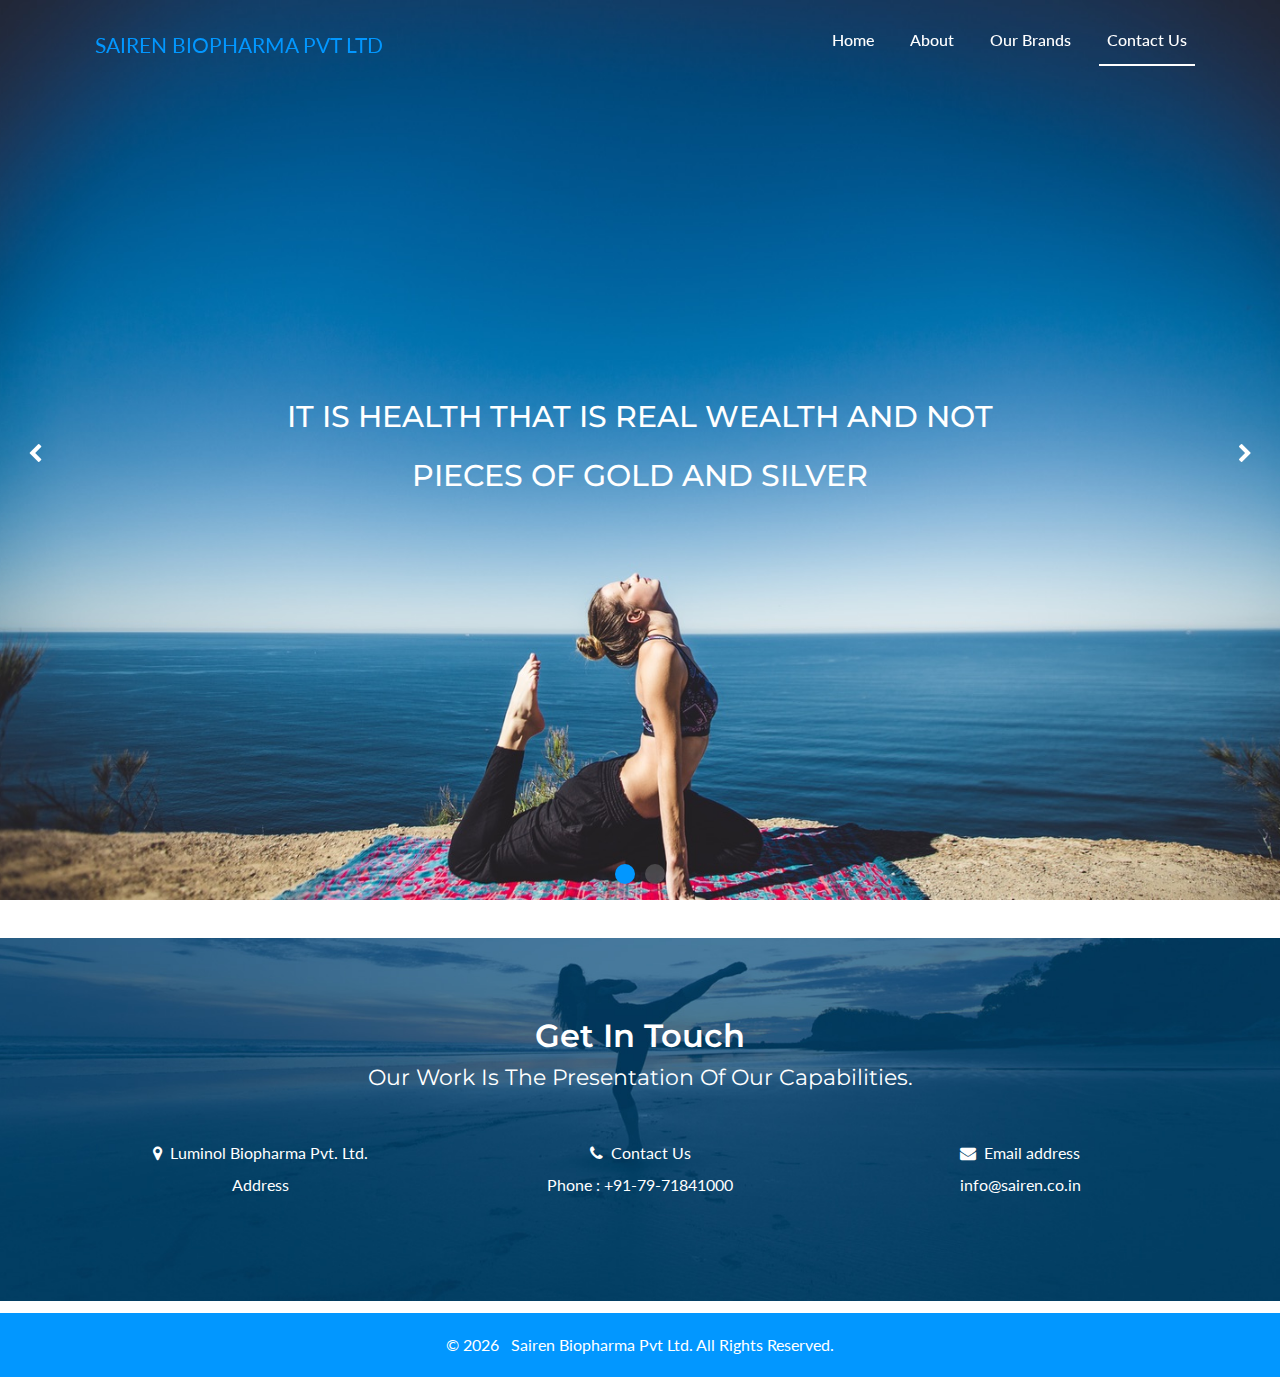
==== contactus.html @ 11c5c4e4 "First commit" ====
<!DOCTYPE html>
<html lang="en">

<head>
  <!-- <meta charset="utf-8">
  <meta http-equiv="X-UA-Compatible" content="IE=edge">
  <meta name="viewport" content="width=device-width, initial-scale=1, shrink-to-fit=no"> -->
  <!-- The above 3 meta tags *must* come first in the head; any other head content must come *after* these tags -->
  <!-- <meta name="description" content="">
  <meta name="author" content=""> -->
  <link rel="icon" href=" ">
  <title>Fitness - Free Bootstrap 4 Template</title>

  <!-- Bootstrap core CSS -->
  <link href="css/bootstrap.min.css" rel="stylesheet">
  <!-- Custom styles for this template -->
  <link href="css/custom.css" rel="stylesheet">

  <!-- Helper Styles -->
  <link href="css/loaders.css" rel="stylesheet">
  <link href="css/swiper.min.css" rel="stylesheet">
  <link rel="stylesheet" href="css/animate.min.css">
  <link rel="stylesheet" href="css/nivo-lightbox.css">
  <link rel="stylesheet" href="css/nivo_themes/default/default.css">
  <!-- Font Awesome Style -->
  <link href="https://maxcdn.bootstrapcdn.com/font-awesome/4.7.0/css/font-awesome.min.css" rel="stylesheet" integrity="sha384-wvfXpqpZZVQGK6TAh5PVlGOfQNHSoD2xbE+QkPxCAFlNEevoEH3Sl0sibVcOQVnN"
    crossorigin="anonymous">
</head>

<body>
  <div class="loader loader-bg">
    <div class="loader-inner ball-clip-rotate-pulse">
      <div></div>
      <div></div>
    </div>
  </div>

  <!-- Top Navigation -->
  <nav class="navbar navbar-toggleable-md mb-4 top-bar navbar-static-top sps sps--abv">
    <div class="container">
      <button class="navbar-toggler navbar-toggler-right" type="button" data-toggle="collapse" data-target="#navbarCollapse1"
        aria-controls="navbarCollapse" aria-expanded="false" aria-label="Toggle navigation">
        <span class="navbar-toggler-icon"></span>
      </button>
      <a class="navbar-brand" href="#"><span><small> Sairen Biopharma Pvt Ltd </small></span>
        <!-- <span>ren</span> -->
      </a>
      <div class="collapse navbar-collapse" id="navbarCollapse1">
        <ul class="navbar-nav ml-auto">
          <li class="nav-item "> <a class="nav-link" href="index.html">Home <span class="sr-only">(current)</span></a>
          </li>
          <li class="nav-item"> <a class="nav-link" href="about.html">About</a> </li>
          <li class="nav-item"> <a class="nav-link" href="ourbrands.html">Our Brands</a> </li>
          <li class="nav-item active"> <a class="nav-link" href="#contact">Contact Us</a> </li>
          <!-- <li class="nav-item"> <a class="nav-link" href="#gallery">Image Gallery</a> </li> -->
          <!-- <li class="nav-item"> <a class="nav-link" href="original.html">Original</a> </li> -->
        </ul>
      </div>
    </div>
  </nav>


  <!-- Swiper Silder
    ================================================== -->
  <!-- Slider main container -->
  <div class="swiper-container main-slider" id="contact">
    <div class="swiper-wrapper">
      <div class="swiper-slide slider-bg-position" style="background:url('img/1.jpg')" data-hash="slide1">
        <h2>It is health that is real wealth and not pieces of gold and silver</h2>
      </div>
      <div class="swiper-slide slider-bg-position" style="background:url('img/3.jpg')" data-hash="slide2">
        <h2>Happiness is nothing more than good health and a bad memory</h2>
      </div>
    </div>
    <!-- Add Pagination -->
    <div class="swiper-pagination"></div>
    <!-- Add Navigation -->
    <div class="swiper-button-prev"><i class="fa fa-chevron-left"></i></div>
    <div class="swiper-button-next"><i class="fa fa-chevron-right"></i></div>
  </div>


  <section class="contact-sec" id="contact" style="margin: 3% 0% 0% 0%">
    <div class="container">
      <h2>Get in Touch 
        <small style="font-size: 70%;">Our work is the presentation of our capabilities.</small> 
      </h2>
      <div class="row text-md-center text-xs-center">
        <div class="col-md-4">
          <div class="form-group">
            <i class="fa fa-map-marker" style="color:white"></i>&nbsp;
            <label for="exampleName">Luminol Biopharma Pvt. Ltd.</label>
            <br/>
            <!-- <input type="text" class="form-control" id="exampleName" aria-describedby="emailHelp"> -->
            <label for="exampleName">Address</label>
          </div>
        </div>
        <div class="col-md-4">
          <div class="form-group">
            <i class="fa fa-phone" style="color:white"></i>&nbsp;
            <label for="examplePhone">Contact Us</label>
            <br/>
            <label for="exampleName">Phone : +91-79-71841000</label>
            <!-- <input type="text" class="form-control" id="examplePhone" aria-describedby="emailHelp"> -->
          </div>
        </div>
        <div class="col-md-4">
          <div class="form-group">
            <i class="fa fa-envelope" style="color:white"></i>&nbsp;
            <label for="exampleInputEmail1">Email address</label>
            <br/>
            <!-- <label for="exampleName">Address</label> -->
            <!-- <input type="email" class="form-control" id="exampleInputEmail1" aria-describedby="emailHelp">
            <small id="emailHelp" class="form-text text-muted">We'll never share your email with anyone else.</small> -->
        
            <label for="exampleName">info@sairen.co.in</label>
          </div>
        </div>
        <!-- <div class="col-md-12">
          <label for="exampleTextarea">Enter your Message</label>
          <textarea class="form-control" id="exampleTextarea" rows="3"></textarea>
        </div> -->
        <!-- <div class="col-md-12 text-xs-center action-block"> <a href="#" class="btn btn-capsul btn-aqua">Submit</a>
        </div> -->
      </div>
    </div>
  </section>


  <footer style="margin: 1% 0% 0% 0%">
    <div class="container">
      <div class="row">

        <div class="col-md-12">
          <div class="text-md-center text-xs-center">
            &copy;
            <script type="text/javascript">document.write(new Date().getFullYear());</script> <a target="_blank" rel="nofollow"
              href="#"></a> &nbsp;&nbsp;Sairen Biopharma Pvt Ltd. All Rights Reserved.
            <!-- <div class="col-sm-6 col-md-3 pull-right text-xs-right">Created with <i class="fa fa-heart"></i></div> -->
          </div>
        </div>
      </div>
    </div>
  </footer>

  <!-- Bootstrap core JavaScript
    ================================================== -->
  <!-- Placed at the end of the document so the pages load faster -->
  <script src="js/jquery.min.js"></script>
  <script src="js/bootstrap.min.js"></script>
  <script src="js/scrollPosStyler.js"></script>
  <script src="js/swiper.min.js"></script>
  <script src="js/isotope.min.js"></script>
  <script src="js/nivo-lightbox.min.js"></script>
  <script src="js/wow.min.js"></script>
  <script src="js/core.js"></script>

  <!-- IE10 viewport hack for Surface/desktop Windows 8 bug -->
  <script src="../../assets/js/ie10-viewport-bug-workaround.js"></script>
</body>

</html>
---- css/custom.css ----
@import url('https://fonts.googleapis.com/css?family=Montserrat:400,700');
@import url('https://fonts.googleapis.com/css?family=Lato:300,400,700');
/* GLOBAL STYLES
-------------------------------------------------- */
/* Padding below the footer and lighter body text */

body {
	color: #5a5a5a;
	font-family: 'Lato', sans-serif;
}
h1, h2, h3, h4, h5 {
	font-family: 'Montserrat', sans-serif;
}
.parallax-section {
	background-attachment: fixed!important;
}
.btn-capsul {
	border-radius: 30px;
}
.btn-aqua {
	background: #0297FF;
	color: #fff;
}
.btn-aqua:hover {
	background: #10629b;
	color: #fff;
}
.btn-dark-blue {
	background: #0C242E;
	color: #fff;
}
.btn-dark-blue:hover {
	background: #063d28;
	color: #fff;
}
.btn-transparent-white {
	border: 2px solid #fff;
	color: #fff;
}
.btn-transparent-white:hover, .btn-transparent-white:focus {
	background: #fff;
	color: #0297FF
}
.relative-box {
	position: relative
}
section {
	float: left;
	width: 100%;
	padding: 80px 0;
}
/* Loader
-------------------------------------------------- */

.loaders {
	width: 100%;
	box-sizing: border-box;
	display: flex;
	flex: 0 1 auto;
	flex-direction: row;
	flex-wrap: wrap;
}
.loaders .loader {
	box-sizing: border-box;
	display: flex;
	flex: 0 1 auto;
	flex-direction: column;
	flex-grow: 1;
	flex-shrink: 0;
	flex-basis: 25%;
	max-width: 25%;
	height: 200px;
	align-items: center;
	justify-content: center;
}
.loader {
	display: table;
	height: 100%;
	position: fixed;
	width: 100%;
	z-index: 1200;
}
.loader-bg {
	background: #0297FF;
}
.loader-inner {
	display: table-cell;
	text-align: center;
	vertical-align: middle;
}

.loader .ball-clip-rotate-pulse {
    left: 50%;
    position: absolute;
    top: 50%;
}
/* TOP HEADER
-------------------------------------------------- */


.navbar.top-bar {
	border-radius: 0;
	padding: 16px 0;
	z-index: 16;
}
.navbar-toggler {
	border: 1px solid #fff;
	color: #fff;
	position: absolute;
	right: 21px;
}
.sps {
	padding: 1em .5em;
	position: fixed;
	top: 0;
	left: 0;
	transition: all 0.25s ease;
	width: 100%;
}
.sps--abv {
	background-color: transparent;
	color: #000;
}
.sps--blw {
	background-color: #fff;
	color: #fff;
}
.top-bar a.navbar-brand {
	color: #fff;
	font-size: 26px;
	font-weight: 800;
	padding: 5px 0 0 10px;
	text-transform: uppercase;
}
.sps--blw.top-bar a.navbar-brand {
	/* color: #000; */
	color:  rgb(12,36,46);
}
.top-bar a.navbar-brand span {
	color: #0297ff;
}
.top-bar .nav-link {
	color: #fff;
	font-size: 16px;
	font-weight: 500;
	padding: 12px 18px;
    margin-left: 20px;
}
.sps--blw.top-bar .nav-link {
	color: #000
}
.top-bar .navbar-nav .nav-item {
	margin: 0
}

.top-bar .navbar-collapse.show .navbar-nav .nav-item {
	background: rgb(12,36,46);
}
.top-bar .nav-link:hover, .top-bar .nav-item.active a {
	color: #fff;
	border-bottom: 2px solid #fff;
	border-radius: 0;
}
.sps--blw.top-bar .nav-link:hover, .sps--blw.top-bar .nav-item.active a {
	color: #0297ff;
	border-bottom: none;
	border-radius: 0;
}
/* CUSTOMIZE THE CAROUSEL
-------------------------------------------------- */

/*Swiper*/
.swiper-container {
	width: 100%;
	height: 100vh;
}
.swiper-slide {
	text-align: center;
	font-size: 18px;
	background: #fff;
	/* Center slide text vertically */
	display: -webkit-box;
	display: -ms-flexbox;
	display: -webkit-flex;
	display: flex;
	-webkit-box-pack: center;
	-ms-flex-pack: center;
	-webkit-justify-content: center;
	justify-content: center;
	-webkit-box-align: center;
	-ms-flex-align: center;
	-webkit-align-items: center;
	align-items: center;
}
.main-slider .slider-bg-position {
	background-size: cover!important;
	background-position: center center!important;
}
.main-slider .swiper-button-prev, .main-slider .swiper-button-next {
	background-image: none!important;
	color: #fff;
	width: 50px;
	height: 50px;
	/* border: 1px solid #fff; */
	text-align: center;
	line-height: 50px;
	font-size: 20px;
}
.main-slider h2 {
	color: #fff;
	font-size: 30px;
	line-height: 59px;
	padding: 0 19%;
	text-transform: uppercase;
}
.main-slider .swiper-pagination-bullet {
	width: 20px;
	height: 20px;
	background: rgba(255,255,255,0.9)
}
.main-slider .swiper-pagination-bullet-active {
	background: #0297ff
}
/* SERVICE SECTION
-------------------------------------------------- */

.service-sec .heading {
	float: left;
	width: 100%;
	margin-bottom: 70px;
}
.service-sec h2 {
	display: block;
	text-transform: capitalize;
	/* font-weight: 600; */
	color: #0297FF;
	font-size: 32px;
}
.service-sec h2 small {
	color: #222;
	display: block;
	font-size: 22px;
	margin-bottom: 18px;
}
.service-sec i {
	border: 1px solid #0297FF;
	border-radius: 2px;
	font-size: 25px;
	padding: 12px 0;
	width: 52px;
	color: #0297FF;
	margin-bottom: 20px
}
.service-sec h3 {
	font-size: 23px;
	font-weight: 600;
}
.service-sec p {
	line-height: 22px;
	margin-top: 13px;
	padding: 0 21px;
}
.service-sec .service-block {
	margin-top: 30px;
    text-align: center;
}
/* ABOUT SECTION
-------------------------------------------------- */
.about-sec {
	background: url('../img/para-01.jpg') no-repeat center center;
	background-size: cover;
	color: #fff;
	position: relative;
}
.about-sec:before {
	content: ' ';
	position: absolute;
	width: 100%;
	height: 100%;
	background: rgba(22,122,192,0.8);
	top: 0;
	left: 0
}
.about-sec h2 {
	font-size: 55px;
	font-weight: 800;
	margin-top: 25%;
}
.about-sec h2 small {
	display: block;
	font-size: 24px;
	margin-bottom: 15px;
	padding-left: 10px;
}
.about-sec p {
	font-size: 16px;
}
/* BLOG SECTION
-------------------------------------------------- */
.blog-sec .blog-box {
	text-align: center;
}
.blog-sec .heading {
	float: left;
	width: 100%;
	margin-bottom: 70px;
}
.blog-sec h2 {
	display: block;
	text-transform: capitalize;
	font-weight: 600;
	color: #0297FF;
	font-size: 32px;
}
.blog-sec h2 small {
	color: #222;
	display: block;
	font-size: 22px;
	margin-bottom: 18px;
}
.blog-sec h3 small {
	display: block;
	color: #0297FF;
	margin-bottom: 15px;
}
.blog-sec h3 a {
	color: #333;
	font-size: 22px;
}
.blog-sec h3 a:hover {
	color: #0297FF;
	text-decoration: none;
}
.blog-sec .blog-image-block {
	margin-bottom: 40px;
}
.blog-sec .blog-image-block img {
	border-radius: 5px;
}
/*-------------- Video section  --------------*/
.video-sec {
	background: url('../img/video-bg.jpg') 50% 0 repeat-y fixed;
	-webkit-background-size: cover;
	background-size: cover;
	background-position: center center;
	text-align: center;
	position: relative;
	color: #fff;
}
.video-sec .overlay {
	background: rgba(03,03,03,0.6);
	width: 100%;
	height: 100%;
	position: absolute;
	top: 0;
}
.video-sec h2 {
	color: #ffffff;
	padding-top: 20px;
	padding-bottom: 16px;
}
.video-sec small {
	color: #fff;
	display: block;
	margin-top: 10px;
	font-family: 'Lato', sans-serif;
	font-size: 18px;
}
.video-sec .fa {
	position: relative;
	border: 2px solid #ffffff;
	border-radius: 100px;
	color: #ffffff;
	font-size: 28px;
	width: 80px;
	height: 80px;
	line-height: 80px;
	text-align: center;
	vertical-align: middle;
	margin-top: 22px;
}
/*-------------- Gallery section  --------------*/

.gallery-sec .heading {
	float: left;
	width: 100%;
	margin-bottom: 40px;
}
.gallery-sec h2 {
	display: block;
	text-transform: capitalize;
	font-weight: 600;
	color: #0297FF;
	font-size: 32px;
}
.gallery-sec h2 small {
	color: #222;
	display: block;<p>
            <a href="#" class="btn btn-transparent-white btn-capsul fa fa-facebook">
            </a>
            <a href="#" class="btn btn-transparent-white btn-capsul fa fa-whatsapp">
            </a>
            <a href="#" class="btn btn-transparent-white btn-capsul fa fa-twitter">
            </a>
            <a href="#" class="btn btn-transparent-white btn-capsul fa fa-google-plus">
            </a>
            <a href="#" class="btn btn-transparent-white btn-capsul fa fa-instagram">
            </a>
          </p>
	font-size: 22px<p>
            <a href="#" class="btn btn-transparent-white btn-capsul fa fa-facebook">
            </a>
            <a href="#" class="btn btn-transparent-white btn-capsul fa fa-whatsapp">
            </a>
            <a href="#" class="btn btn-transparent-white btn-capsul fa fa-twitter">
            </a>
            <a href="#" class="btn btn-transparent-white btn-capsul fa fa-google-plus">
            </a>
            <a href="#" class="btn btn-transparent-white btn-capsul fa fa-instagram">
            </a>
          </p>
	margin-bottom: <p>
            <a href="#" class="btn btn-transparent-white btn-capsul fa fa-facebook">
            </a>
            <a href="#" class="btn btn-transparent-white btn-capsul fa fa-whatsapp">
            </a>
            <a href="#" class="btn btn-transparent-white btn-capsul fa fa-twitter">
            </a>
            <a href="#" class="btn btn-transparent-white btn-capsul fa fa-google-plus">
            </a>
            <a href="#" class="btn btn-transparent-white btn-capsul fa fa-instagram">
            </a>
          </p>
}
.gallery-sec .galle<p>
            <a href="#" class="btn btn-transparent-white btn-capsul fa fa-facebook">
            </a>
            <a href="#" class="btn btn-transparent-white btn-capsul fa fa-whatsapp">
            </a>
            <a href="#" class="btn btn-transparent-white btn-capsul fa fa-twitter">
            </a>
            <a href="#" class="btn btn-transparent-white btn-capsul fa fa-google-plus">
            </a>
            <a href="#" class="btn btn-transparent-white btn-capsul fa fa-instagram">
            </a>
          </p>
	position: relat<p>
            <a href="#" class="btn btn-transparent-white btn-capsul fa fa-facebook">
            </a>
            <a href="#" class="btn btn-transparent-white btn-capsul fa fa-whatsapp">
            </a>
            <a href="#" class="btn btn-transparent-white btn-capsul fa fa-twitter">
            </a>
            <a href="#" class="btn btn-transparent-white btn-capsul fa fa-google-plus">
            </a>
            <a href="#" class="btn btn-transparent-white btn-capsul fa fa-instagram">
            </a>
          </p>
	overflow: hidde<p>
            <a href="#" class="btn btn-transparent-white btn-capsul fa fa-facebook">
            </a>
            <a href="#" class="btn btn-transparent-white btn-capsul fa fa-whatsapp">
            </a>
            <a href="#" class="btn btn-transparent-white btn-capsul fa fa-twitter">
            </a>
            <a href="#" class="btn btn-transparent-white btn-capsul fa fa-google-plus">
            </a>
            <a href="#" class="btn btn-transparent-white btn-capsul fa fa-instagram">
            </a>
          </p>
	margin: 0;
}
.gallery-sec .galle<p>
            <a href="#" class="btn btn-transparent-white btn-capsul fa fa-facebook">
            </a>
            <a href="#" class="btn btn-transparent-white btn-capsul fa fa-whatsapp">
            </a>
            <a href="#" class="btn btn-transparent-white btn-capsul fa fa-twitter">
            </a>
            <a href="#" class="btn btn-transparent-white btn-capsul fa fa-google-plus">
            </a>
            <a href="#" class="btn btn-transparent-white btn-capsul fa fa-instagram">
            </a>
          </p>
	background: #02<p>
            <a href="#" class="btn btn-transparent-white btn-capsul fa fa-facebook">
            </a>
            <a href="#" class="btn btn-transparent-white btn-capsul fa fa-whatsapp">
            </a>
            <a href="#" class="btn btn-transparent-white btn-capsul fa fa-twitter">
            </a>
            <a href="#" class="btn btn-transparent-white btn-capsul fa fa-google-plus">
            </a>
            <a href="#" class="btn btn-transparent-white btn-capsul fa fa-instagram">
            </a>
          </p>
	position: absol<p>
            <a href="#" class="btn btn-transparent-white btn-capsul fa fa-facebook">
            </a>
            <a href="#" class="btn btn-transparent-white btn-capsul fa fa-whatsapp">
            </a>
            <a href="#" class="btn btn-transparent-white btn-capsul fa fa-twitter">
            </a>
            <a href="#" class="btn btn-transparent-white btn-capsul fa fa-google-plus">
            </a>
            <a href="#" class="btn btn-transparent-white btn-capsul fa fa-instagram">
            </a>
          </p>
	top: 0;
	right: 0;
	bottom: 0;
	left: 0;
	width: 100%;
	height: 100%;
	opacity: 0;
	-webkit-transit<p>
            <a href="#" class="btn btn-transparent-white btn-capsul fa fa-facebook">
            </a>
            <a href="#" class="btn btn-transparent-white btn-capsul fa fa-whatsapp">
            </a>
            <a href="#" class="btn btn-transparent-white btn-capsul fa fa-twitter">
            </a>
            <a href="#" class="btn btn-transparent-white btn-capsul fa fa-google-plus">
            </a>
            <a href="#" class="btn btn-transparent-white btn-capsul fa fa-instagram">
            </a>
          </p>
	transition: all 0.4s ease-in-out;
}
.gallery-sec .gallery-thumb:hover .gallery-overlay {
	opacity: 0.9;
}
.gallery-sec .gallery-thumb .gallery-overlay .gallery-item {
	text-align: center;
	position: absolute;
	top: 50%;
	left: 50%;
	-webkit-transform: translate(-50%, -50%);
	-ms-transform: translate(-50%, -50%);
	transform: translate(-50%, -50%);
}
.gallery-sec .gallery-thumb .fa {
	background: #ffffff;
	border-radius: 100%;
	font-size: 24px;
	color: #222;
	width: 60px;
	height: 60px;
	line-height: 60px;
	text-align: center;
	vertical-align: middle;
}
/*--------------filter css--------------*/
.filter-wrapper {
	width: 100%;
	margin-bottom: 42px;
	overflow: hidden;
}
.filter-wrapper li {
	display: inline-block;
	margin: 4px;
}
.filter-wrapper li a {
	color: #222;
	font-size: 18px;
	font-weight: 600;
	padding: 8px 17px;
	margin-right: 2px;
	margin-left: 2px;
	display: block;
	text-decoration: none;
	-webkit-transition: all 0.5s ease-in-out;
	transition: all 0.5s ease-in-out;
	border-bottom: 2px solid #fff;
}
.filter-wrapper li a:hover, .filter-wrapper li a:focus {
	color: #0297FF;
	border-bottom: 2px solid #0297FF;
}
/*--------------isotope box css--------------*/
.iso-box-section {
	width: 100%;
}
.iso-box-wrapper {
	width: 100%;
	padding: 0;
	clear: both;
	position: relative;
}
.iso-box {
	position: relative;
	min-height: 50px;
	float: left;
	overflow: hidden;
	margin-bottom: 30px;
}
.iso-box > a {
	display: block;
	width: 100%;
	height: 100%;
	overflow: hidden;
}
.fluid-img {
	width: 100%;
	display: block;
}
/* CALL TO ACTION
-------------------------------------------------- */
.cta-block {
	background: url("../img/cta-bg.jpg") repeat;
	padding: 30px 0;
	color: #fff;
	text-transform: capitalize
}
.cta-block h4 {
	margin-bottom: 10px;
	font-weight: 700;
	font-size: 28px;
}
.cta-block p {
	margin-bottom: 0;
	font-size: 18px;
}
/* ABOUT SECTION
-------------------------------------------------- */

.about-home-block h2 {
	color: #4c4c4c;
	font-size: 38px;
	margin: 35px 0 10px;
	text-transform: capitalize;
}
.about-home-block h2 small {
	color: #01BF86;
	display: block;
	text-transform: uppercase;
	font-size: 28px;
}
.about-home-block .lead {
	font-size: 18px;
	line-height: 28px;
}
/* PRICE SECTION
-------------------------------------------------- */

.price-sec h2 {
	color: #4c4c4c;
	font-weight: 600;
	text-transform: capitalize;
	text-align: center;
}
.price-sec h2 small {
	color: #01BF86;
	display: block;
	line-height: 27px;
	margin-top: 10px;
}
.price-sec .plan-block {
	border: 2px solid #01BF86;
	color: #01BF86;
	float: left;
	padding: 60px 0;
	text-align: center;
	width: 100%;
	margin-top: 90px;
	border-radius: 10px;
}
.price-sec .plan-block.middle {
	margin-top: 70px;
	padding: 80px 0
}
.price-sec .plan-block .heading, .price-sec .plan-block .heading > span, .price-sec .plan-block .detail-sec {
	float: left;
	width: 100%;
}
.price-sec .plan-block .detail-sec ul {
	padding: 0;
	list-style: none;
}
.price-sec .heading .price {
	font-size: 36px;
	font-weight: 700;
	background: #01bf86 none repeat scroll 0 0;
	color: #fff;
}
.price-sec .heading .price b {
	font-weight: 400;
}
.price-sec .heading .plan-type {
	font-size: 24px;
	font-weight: 600;
	text-transform: uppercase;
}
.price-sec .heading .duration {
	margin: 5px 0 20px;
}
.price-sec .plan-block .detail-sec ul {
	list-style: outside none none;
	margin: 0 auto 50px;
	padding: 0;
	text-align: left;
	width: 50%;
}
.price-sec .plan-block .detail-sec li {
	font-size: 18px;
	margin: 20px 0;
	text-align: center
}
.price-sec .plan-block .detail-sec i {
	margin-right: 10px;
	margin-top: 3px;
}
.price-sec .btn {
	padding-left: 50px;
	padding-right: 50px;
}
/* QA SECTION
-------------------------------------------------- */
.qa-section {
	background: url(../img/section-bg-white.jpg) no-repeat 0 bottom #f5f5f5;
	background-size: cover;
}
.qa-section h2 {
	color: #4c4c4c;
	font-weight: 600;
	text-transform: capitalize;
	text-align: center;
	margin-bottom: 50px;
}
.qa-section h2 small {
	color: #01BF86;
	display: block;
	line-height: 27px;
	margin-top: 10px;
}
.qa-section .card-header h5 a.collapsed {
	color: #01BF86;
}
.qa-section .card-header h5 a {
	color: #01BF86;
	;
	font-weight: 500;
	font-size: 25px;
}
.qa-section .card-header h5 a:hover, .qa-section .card-header h5 a:focus {
	text-decoration: none;
}
.qa-section .card-header {
	background: #0C242E
}
/* TESTIMONIAL SECTION
-------------------------------------------------- */

.testimonial-sec {
	background: #01BF86;
}
.testimonial-sec h2 {
	display: block;
	text-transform: capitalize;
	font-weight: 600;
	color: #fff;
	margin-bottom: 50px;
}
.testimonial-sec h2 small {
	display: block;
	font-size: 24px;
	margin-top: 10px;
}
.testimonial-sec .card {
	background: #fff;
	border: none;
	padding-top: 30px;
	border-radius: 16px;
	box-shadow: 4px 4px 0 rgba(0, 0, 0, 0.2);
}
.testimonial-sec .card img {
	border-radius: 50%;
	width: 150px;
	border: 7px solid #01BF86
}
.testimonial-sec .card h3 {
	color: #01BF86
}
.testimonial-sec .card h3 small {
	display: block;
	font-family: 'Source Sans Pro', sans-serif;
	text-transform: uppercase;
	color: #4c4c4c;
	font-size: 17px;
	margin-top: 5px;
}
.testimonial-sec .card .card-text {
	font-style: italic;
	padding: 0 20px
}
/* CONTACT SECTION
-------------------------------------------------- */
.contact-sec {
	background: url(../img/contact-bg.jpg) no-repeat 0 bottom;
	background-size: cover;
}
.contact-sec h2 {
	color: #fff;
	font-weight: 600;
	text-transform: capitalize;
	text-align: center;
	margin-bottom: 50px;
}
.contact-sec h2 small {
	color: #fff;
	display: block;
	line-height: 27px;
	margin-top: 10px;
}
.contact-sec label {
	color: #fff;
}
.contact-sec input[type="text"], .contact-sec input[type="email"] {
	border-radius: 0px;
}
.contact-sec textarea {
	border-radius: 0;
	height: 50px;
}
.contact-sec .action-block {
	margin-top: 40px;
}
.contact-sec .action-block a.btn {
	padding-left: 35px;
	padding-right: 35px;
	text-transform: uppercase;
	font-weight: 600
}
.contact-sec .form-control {
	background: transparent;
	border-bottom: 1px solid #fff;
	border-top: none;
	border-left: none;
	border-right: none;
	color: #fff;
	padding-left: 0
}
footer {
	float: left;
	background: #0297FF;
	width: 100%;
	color: #fff;
	padding: 20px 0
}
footer ul {
	list-style: none;
	padding-left: 0
}
footer h2 {
	font-size: 20px;
	font-weight: 600;
}
footer li a {
	color: #fff;
	float: left;
	padding-bottom: 15px;
	width: 100%;
}
footer .copy-footer {
	border-top: 1px solid #fff;
	padding-top: 20px;
	margin-top: 10px;
}


/* RESPONSIVE CSS
-------------------------------------------------- */

@media (min-width: 40em) {
/* Bump up size of carousel content */
.carousel-caption p {
	margin-bottom: 1.25rem;
	line-height: 1.4;
}
.featurette-heading {
	font-size: 50px;
}
}
 @media (min-width: 62em) {
.featurette-heading {
	margin-top: 7rem;
}
}
 @media (max-width: 767px) {
.carousel-caption {
	top: 25%
}
.carousel {
	height: 100vh
}
.carousel-caption h1 {
	font-size: 29px;
}
.top-bar .navbar-nav {
	width: 100%;
	background: #0C242E;
	margin-top: 20px;
}
.collapsing {
	transition-duration: 0s;
	overflow: none;
}
.carousel-caption {
	top: 20%
}
.carousel {
	height: 100vh
}
}
 @media (max-width: 543px) {
.carousel-caption {
	left: 2%;
	top: 25%;
	width: 96%;
}
     .main-slider h2 {
    color: #fff;
    font-size: 25px;
         line-height: 39px;}
}


/* custome */
.socialicon {
	padding: 1px
}
.socialicon .socialcircle{
	padding: 15px;
	font-size: 20px;
	width: 30px;
	text-align: center;
  text-decoration: none;
  margin: 5px 2px;
  border-radius: 50%;
  border: 2px solid #fff;
  color: #fff;
}
/* .socialicon {
} */
.socialicon:hover, .socialicon:focus {
	background: #fff;
	color: #0297FF
}
---- css/loaders.css ----
/**
 * Copyright (c) 2016 Connor Atherton
 *
 * All animations must live in their own file
 * in the animations directory and be included
 * here.
 *
 */
/**
 * Styles shared by multiple animations
 */
/**
 * Dots
 */
@-webkit-keyframes scale {
  0% {
    -webkit-transform: scale(1);
            transform: scale(1);
    opacity: 1; }
  45% {
    -webkit-transform: scale(0.1);
            transform: scale(0.1);
    opacity: 0.7; }
  80% {
    -webkit-transform: scale(1);
            transform: scale(1);
    opacity: 1; } }
@keyframes scale {
  0% {
    -webkit-transform: scale(1);
            transform: scale(1);
    opacity: 1; }
  45% {
    -webkit-transform: scale(0.1);
            transform: scale(0.1);
    opacity: 0.7; }
  80% {
    -webkit-transform: scale(1);
            transform: scale(1);
    opacity: 1; } }

.ball-pulse > div:nth-child(1) {
  -webkit-animation: scale 0.75s -0.24s infinite cubic-bezier(0.2, 0.68, 0.18, 1.08);
          animation: scale 0.75s -0.24s infinite cubic-bezier(0.2, 0.68, 0.18, 1.08); }

.ball-pulse > div:nth-child(2) {
  -webkit-animation: scale 0.75s -0.12s infinite cubic-bezier(0.2, 0.68, 0.18, 1.08);
          animation: scale 0.75s -0.12s infinite cubic-bezier(0.2, 0.68, 0.18, 1.08); }

.ball-pulse > div:nth-child(3) {
  -webkit-animation: scale 0.75s 0s infinite cubic-bezier(0.2, 0.68, 0.18, 1.08);
          animation: scale 0.75s 0s infinite cubic-bezier(0.2, 0.68, 0.18, 1.08); }

.ball-pulse > div {
  background-color: #74D400;
  width: 15px;
  height: 15px;
  border-radius: 100%;
  margin: 2px;
  -webkit-animation-fill-mode: both;
          animation-fill-mode: both;
  display: inline-block; }

@-webkit-keyframes ball-pulse-sync {
  33% {
    -webkit-transform: translateY(10px);
            transform: translateY(10px); }
  66% {
    -webkit-transform: translateY(-10px);
            transform: translateY(-10px); }
  100% {
    -webkit-transform: translateY(0);
            transform: translateY(0); } }

@keyframes ball-pulse-sync {
  33% {
    -webkit-transform: translateY(10px);
            transform: translateY(10px); }
  66% {
    -webkit-transform: translateY(-10px);
            transform: translateY(-10px); }
  100% {
    -webkit-transform: translateY(0);
            transform: translateY(0); } }

.ball-pulse-sync > div:nth-child(1) {
  -webkit-animation: ball-pulse-sync 0.6s -0.14s infinite ease-in-out;
          animation: ball-pulse-sync 0.6s -0.14s infinite ease-in-out; }

.ball-pulse-sync > div:nth-child(2) {
  -webkit-animation: ball-pulse-sync 0.6s -0.07s infinite ease-in-out;
          animation: ball-pulse-sync 0.6s -0.07s infinite ease-in-out; }

.ball-pulse-sync > div:nth-child(3) {
  -webkit-animation: ball-pulse-sync 0.6s 0s infinite ease-in-out;
          animation: ball-pulse-sync 0.6s 0s infinite ease-in-out; }

.ball-pulse-sync > div {
  background-color: #fff;
  width: 15px;
  height: 15px;
  border-radius: 100%;
  margin: 2px;
  -webkit-animation-fill-mode: both;
          animation-fill-mode: both;
  display: inline-block; }

@-webkit-keyframes ball-scale {
  0% {
    -webkit-transform: scale(0);
            transform: scale(0); }
  100% {
    -webkit-transform: scale(1);
            transform: scale(1);
    opacity: 0; } }

@keyframes ball-scale {
  0% {
    -webkit-transform: scale(0);
            transform: scale(0); }
  100% {
    -webkit-transform: scale(1);
            transform: scale(1);
    opacity: 0; } }

.ball-scale > div {
  background-color: #fff;
  width: 15px;
  height: 15px;
  border-radius: 100%;
  margin: 2px;
  -webkit-animation-fill-mode: both;
          animation-fill-mode: both;
  display: inline-block;
  height: 60px;
  width: 60px;
  -webkit-animation: ball-scale 1s 0s ease-in-out infinite;
          animation: ball-scale 1s 0s ease-in-out infinite; }

@keyframes ball-scale {
  0% {
    -webkit-transform: scale(0);
            transform: scale(0); }
  100% {
    -webkit-transform: scale(1);
            transform: scale(1);
    opacity: 0; } }

.ball-scale > div {
  background-color: #fff;
  width: 15px;
  height: 15px;
  border-radius: 100%;
  margin: 2px;
  -webkit-animation-fill-mode: both;
          animation-fill-mode: both;
  display: inline-block;
  height: 60px;
  width: 60px;
  -webkit-animation: ball-scale 1s 0s ease-in-out infinite;
          animation: ball-scale 1s 0s ease-in-out infinite; }

.ball-scale-random {
  width: 37px;
  height: 40px; }
  .ball-scale-random > div {
    background-color: #fff;
    width: 15px;
    height: 15px;
    border-radius: 100%;
    margin: 2px;
    -webkit-animation-fill-mode: both;
            animation-fill-mode: both;
    position: absolute;
    display: inline-block;
    height: 30px;
    width: 30px;
    -webkit-animation: ball-scale 1s 0s ease-in-out infinite;
            animation: ball-scale 1s 0s ease-in-out infinite; }
    .ball-scale-random > div:nth-child(1) {
      margin-left: -7px;
      -webkit-animation: ball-scale 1s 0.2s ease-in-out infinite;
              animation: ball-scale 1s 0.2s ease-in-out infinite; }
    .ball-scale-random > div:nth-child(3) {
      margin-left: -2px;
      margin-top: 9px;
      -webkit-animation: ball-scale 1s 0.5s ease-in-out infinite;
              animation: ball-scale 1s 0.5s ease-in-out infinite; }

@-webkit-keyframes rotate {
  0% {
    -webkit-transform: rotate(0deg);
            transform: rotate(0deg); }
  50% {
    -webkit-transform: rotate(180deg);
            transform: rotate(180deg); }
  100% {
    -webkit-transform: rotate(360deg);
            transform: rotate(360deg); } }

@keyframes rotate {
  0% {
    -webkit-transform: rotate(0deg);
            transform: rotate(0deg); }
  50% {
    -webkit-transform: rotate(180deg);
            transform: rotate(180deg); }
  100% {
    -webkit-transform: rotate(360deg);
            transform: rotate(360deg); } }

.ball-rotate {
  position: relative; }
  .ball-rotate > div {
    background-color: #fff;
    width: 15px;
    height: 15px;
    border-radius: 100%;
    margin: 2px;
    -webkit-animation-fill-mode: both;
            animation-fill-mode: both;
    position: relative; }
    .ball-rotate > div:first-child {
      -webkit-animation: rotate 1s 0s cubic-bezier(0.7, -0.13, 0.22, 0.86) infinite;
              animation: rotate 1s 0s cubic-bezier(0.7, -0.13, 0.22, 0.86) infinite; }
    .ball-rotate > div:before, .ball-rotate > div:after {
      background-color: #fff;
      width: 15px;
      height: 15px;
      border-radius: 100%;
      margin: 2px;
      content: "";
      position: absolute;
      opacity: 0.8; }
    .ball-rotate > div:before {
      top: 0px;
      left: -28px; }
    .ball-rotate > div:after {
      top: 0px;
      left: 25px; }

@keyframes rotate {
  0% {
    -webkit-transform: rotate(0deg) scale(1);
            transform: rotate(0deg) scale(1); }
  50% {
    -webkit-transform: rotate(180deg) scale(0.6);
            transform: rotate(180deg) scale(0.6); }
  100% {
    -webkit-transform: rotate(360deg) scale(1);
            transform: rotate(360deg) scale(1); } }

.ball-clip-rotate > div {
  background-color: #fff;
  width: 15px;
  height: 15px;
  border-radius: 100%;
  margin: 2px;
  -webkit-animation-fill-mode: both;
          animation-fill-mode: both;
  border: 2px solid #fff;
  border-bottom-color: transparent;
  height: 25px;
  width: 25px;
  background: transparent !important;
  display: inline-block;
  -webkit-animation: rotate 0.75s 0s linear infinite;
          animation: rotate 0.75s 0s linear infinite; }

@keyframes rotate {
  0% {
    -webkit-transform: rotate(0deg) scale(1);
            transform: rotate(0deg) scale(1); }
  50% {
    -webkit-transform: rotate(180deg) scale(0.6);
            transform: rotate(180deg) scale(0.6); }
  100% {
    -webkit-transform: rotate(360deg) scale(1);
            transform: rotate(360deg) scale(1); } }

@keyframes scale {
  30% {
    -webkit-transform: scale(0.3);
            transform: scale(0.3); }
  100% {
    -webkit-transform: scale(1);
            transform: scale(1); } }

.ball-clip-rotate-pulse {
  position: relative;
  -webkit-transform: translateY(-15px);
      -ms-transform: translateY(-15px);
          transform: translateY(-15px); }
  .ball-clip-rotate-pulse > div {
    -webkit-animation-fill-mode: both;
            animation-fill-mode: both;
    position: absolute;
    top: 0px;
    left: 0px;
    border-radius: 100%; }
    .ball-clip-rotate-pulse > div:first-child {
      background: #fff;
      height: 16px;
      width: 16px;
      top: 7px;
      left: -7px;
      -webkit-animation: scale 1s 0s cubic-bezier(0.09, 0.57, 0.49, 0.9) infinite;
              animation: scale 1s 0s cubic-bezier(0.09, 0.57, 0.49, 0.9) infinite; }
    .ball-clip-rotate-pulse > div:last-child {
      position: absolute;
      border: 2px solid #fff;
      width: 30px;
      height: 30px;
      left: -16px;
      top: -2px;
      background: transparent;
      border: 2px solid;
      border-color: #fff transparent #fff transparent;
      -webkit-animation: rotate 1s 0s cubic-bezier(0.09, 0.57, 0.49, 0.9) infinite;
              animation: rotate 1s 0s cubic-bezier(0.09, 0.57, 0.49, 0.9) infinite;
      -webkit-animation-duration: 1s;
              animation-duration: 1s; }

@keyframes rotate {
  0% {
    -webkit-transform: rotate(0deg) scale(1);
            transform: rotate(0deg) scale(1); }
  50% {
    -webkit-transform: rotate(180deg) scale(0.6);
            transform: rotate(180deg) scale(0.6); }
  100% {
    -webkit-transform: rotate(360deg) scale(1);
            transform: rotate(360deg) scale(1); } }

.ball-clip-rotate-multiple {
  position: relative; }
  .ball-clip-rotate-multiple > div {
    -webkit-animation-fill-mode: both;
            animation-fill-mode: both;
    position: absolute;
    left: -20px;
    top: -20px;
    border: 2px solid #fff;
    border-bottom-color: transparent;
    border-top-color: transparent;
    border-radius: 100%;
    height: 35px;
    width: 35px;
    -webkit-animation: rotate 1s 0s ease-in-out infinite;
            animation: rotate 1s 0s ease-in-out infinite; }
    .ball-clip-rotate-multiple > div:last-child {
      display: inline-block;
      top: -10px;
      left: -10px;
      width: 15px;
      height: 15px;
      -webkit-animation-duration: 0.5s;
              animation-duration: 0.5s;
      border-color: #fff transparent #fff transparent;
      -webkit-animation-direction: reverse;
              animation-direction: reverse; }

@-webkit-keyframes ball-scale-ripple {
  0% {
    -webkit-transform: scale(0.1);
            transform: scale(0.1);
    opacity: 1; }
  70% {
    -webkit-transform: scale(1);
            transform: scale(1);
    opacity: 0.7; }
  100% {
    opacity: 0.0; } }

@keyframes ball-scale-ripple {
  0% {
    -webkit-transform: scale(0.1);
            transform: scale(0.1);
    opacity: 1; }
  70% {
    -webkit-transform: scale(1);
            transform: scale(1);
    opacity: 0.7; }
  100% {
    opacity: 0.0; } }

.ball-scale-ripple > div {
  -webkit-animation-fill-mode: both;
          animation-fill-mode: both;
  height: 50px;
  width: 50px;
  border-radius: 100%;
  border: 2px solid #fff;
  -webkit-animation: ball-scale-ripple 1s 0s infinite cubic-bezier(0.21, 0.53, 0.56, 0.8);
          animation: ball-scale-ripple 1s 0s infinite cubic-bezier(0.21, 0.53, 0.56, 0.8); }

@-webkit-keyframes ball-scale-ripple-multiple {
  0% {
    -webkit-transform: scale(0.1);
            transform: scale(0.1);
    opacity: 1; }
  70% {
    -webkit-transform: scale(1);
            transform: scale(1);
    opacity: 0.7; }
  100% {
    opacity: 0.0; } }

@keyframes ball-scale-ripple-multiple {
  0% {
    -webkit-transform: scale(0.1);
            transform: scale(0.1);
    opacity: 1; }
  70% {
    -webkit-transform: scale(1);
            transform: scale(1);
    opacity: 0.7; }
  100% {
    opacity: 0.0; } }

.ball-scale-ripple-multiple {
  position: relative;
  -webkit-transform: translateY(-25px);
      -ms-transform: translateY(-25px);
          transform: translateY(-25px); }
  .ball-scale-ripple-multiple > div:nth-child(0) {
    -webkit-animation-delay: -0.8s;
            animation-delay: -0.8s; }
  .ball-scale-ripple-multiple > div:nth-child(1) {
    -webkit-animation-delay: -0.6s;
            animation-delay: -0.6s; }
  .ball-scale-ripple-multiple > div:nth-child(2) {
    -webkit-animation-delay: -0.4s;
            animation-delay: -0.4s; }
  .ball-scale-ripple-multiple > div:nth-child(3) {
    -webkit-animation-delay: -0.2s;
            animation-delay: -0.2s; }
  .ball-scale-ripple-multiple > div {
    -webkit-animation-fill-mode: both;
            animation-fill-mode: both;
    position: absolute;
    top: -2px;
    left: -26px;
    width: 50px;
    height: 50px;
    border-radius: 100%;
    border: 2px solid #fff;
    -webkit-animation: ball-scale-ripple-multiple 1.25s 0s infinite cubic-bezier(0.21, 0.53, 0.56, 0.8);
            animation: ball-scale-ripple-multiple 1.25s 0s infinite cubic-bezier(0.21, 0.53, 0.56, 0.8); }

@-webkit-keyframes ball-beat {
  50% {
    opacity: 0.2;
    -webkit-transform: scale(0.75);
            transform: scale(0.75); }
  100% {
    opacity: 1;
    -webkit-transform: scale(1);
            transform: scale(1); } }

@keyframes ball-beat {
  50% {
    opacity: 0.2;
    -webkit-transform: scale(0.75);
            transform: scale(0.75); }
  100% {
    opacity: 1;
    -webkit-transform: scale(1);
            transform: scale(1); } }

.ball-beat > div {
  background-color: #fff;
  width: 15px;
  height: 15px;
  border-radius: 100%;
  margin: 2px;
  -webkit-animation-fill-mode: both;
          animation-fill-mode: both;
  display: inline-block;
  -webkit-animation: ball-beat 0.7s 0s infinite linear;
          animation: ball-beat 0.7s 0s infinite linear; }
  .ball-beat > div:nth-child(2n-1) {
    -webkit-animation-delay: -0.35s !important;
            animation-delay: -0.35s !important; }

@-webkit-keyframes ball-scale-multiple {
  0% {
    -webkit-transform: scale(0);
            transform: scale(0);
    opacity: 0; }
  5% {
    opacity: 1; }
  100% {
    -webkit-transform: scale(1);
            transform: scale(1);
    opacity: 0; } }

@keyframes ball-scale-multiple {
  0% {
    -webkit-transform: scale(0);
            transform: scale(0);
    opacity: 0; }
  5% {
    opacity: 1; }
  100% {
    -webkit-transform: scale(1);
            transform: scale(1);
    opacity: 0; } }

.ball-scale-multiple {
  position: relative;
  -webkit-transform: translateY(-30px);
      -ms-transform: translateY(-30px);
          transform: translateY(-30px); }
  .ball-scale-multiple > div:nth-child(2) {
    -webkit-animation-delay: -0.4s;
            animation-delay: -0.4s; }
  .ball-scale-multiple > div:nth-child(3) {
    -webkit-animation-delay: -0.2s;
            animation-delay: -0.2s; }
  .ball-scale-multiple > div {
    background-color: #fff;
    width: 15px;
    height: 15px;
    border-radius: 100%;
    margin: 2px;
    -webkit-animation-fill-mode: both;
            animation-fill-mode: both;
    position: absolute;
    left: -30px;
    top: 0px;
    opacity: 0;
    margin: 0;
    width: 60px;
    height: 60px;
    -webkit-animation: ball-scale-multiple 1s 0s linear infinite;
            animation: ball-scale-multiple 1s 0s linear infinite; }

@-webkit-keyframes ball-triangle-path-1 {
  33% {
    -webkit-transform: translate(25px, -50px);
            transform: translate(25px, -50px); }
  66% {
    -webkit-transform: translate(50px, 0px);
            transform: translate(50px, 0px); }
  100% {
    -webkit-transform: translate(0px, 0px);
            transform: translate(0px, 0px); } }

@keyframes ball-triangle-path-1 {
  33% {
    -webkit-transform: translate(25px, -50px);
            transform: translate(25px, -50px); }
  66% {
    -webkit-transform: translate(50px, 0px);
            transform: translate(50px, 0px); }
  100% {
    -webkit-transform: translate(0px, 0px);
            transform: translate(0px, 0px); } }

@-webkit-keyframes ball-triangle-path-2 {
  33% {
    -webkit-transform: translate(25px, 50px);
            transform: translate(25px, 50px); }
  66% {
    -webkit-transform: translate(-25px, 50px);
            transform: translate(-25px, 50px); }
  100% {
    -webkit-transform: translate(0px, 0px);
            transform: translate(0px, 0px); } }

@keyframes ball-triangle-path-2 {
  33% {
    -webkit-transform: translate(25px, 50px);
            transform: translate(25px, 50px); }
  66% {
    -webkit-transform: translate(-25px, 50px);
            transform: translate(-25px, 50px); }
  100% {
    -webkit-transform: translate(0px, 0px);
            transform: translate(0px, 0px); } }

@-webkit-keyframes ball-triangle-path-3 {
  33% {
    -webkit-transform: translate(-50px, 0px);
            transform: translate(-50px, 0px); }
  66% {
    -webkit-transform: translate(-25px, -50px);
            transform: translate(-25px, -50px); }
  100% {
    -webkit-transform: translate(0px, 0px);
            transform: translate(0px, 0px); } }

@keyframes ball-triangle-path-3 {
  33% {
    -webkit-transform: translate(-50px, 0px);
            transform: translate(-50px, 0px); }
  66% {
    -webkit-transform: translate(-25px, -50px);
            transform: translate(-25px, -50px); }
  100% {
    -webkit-transform: translate(0px, 0px);
            transform: translate(0px, 0px); } }

.ball-triangle-path {
  position: relative;
  -webkit-transform: translate(-29.994px, -37.50938px);
      -ms-transform: translate(-29.994px, -37.50938px);
          transform: translate(-29.994px, -37.50938px); }
  .ball-triangle-path > div:nth-child(1) {
    -webkit-animation-name: ball-triangle-path-1;
            animation-name: ball-triangle-path-1;
    -webkit-animation-delay: 0;
            animation-delay: 0;
    -webkit-animation-duration: 2s;
            animation-duration: 2s;
    -webkit-animation-timing-function: ease-in-out;
            animation-timing-function: ease-in-out;
    -webkit-animation-iteration-count: infinite;
            animation-iteration-count: infinite; }
  .ball-triangle-path > div:nth-child(2) {
    -webkit-animation-name: ball-triangle-path-2;
            animation-name: ball-triangle-path-2;
    -webkit-animation-delay: 0;
            animation-delay: 0;
    -webkit-animation-duration: 2s;
            animation-duration: 2s;
    -webkit-animation-timing-function: ease-in-out;
            animation-timing-function: ease-in-out;
    -webkit-animation-iteration-count: infinite;
            animation-iteration-count: infinite; }
  .ball-triangle-path > div:nth-child(3) {
    -webkit-animation-name: ball-triangle-path-3;
            animation-name: ball-triangle-path-3;
    -webkit-animation-delay: 0;
            animation-delay: 0;
    -webkit-animation-duration: 2s;
            animation-duration: 2s;
    -webkit-animation-timing-function: ease-in-out;
            animation-timing-function: ease-in-out;
    -webkit-animation-iteration-count: infinite;
            animation-iteration-count: infinite; }
  .ball-triangle-path > div {
    -webkit-animation-fill-mode: both;
            animation-fill-mode: both;
    position: absolute;
    width: 10px;
    height: 10px;
    border-radius: 100%;
    border: 1px solid #fff; }
    .ball-triangle-path > div:nth-of-type(1) {
      top: 50px; }
    .ball-triangle-path > div:nth-of-type(2) {
      left: 25px; }
    .ball-triangle-path > div:nth-of-type(3) {
      top: 50px;
      left: 50px; }

@-webkit-keyframes ball-pulse-rise-even {
  0% {
    -webkit-transform: scale(1.1);
            transform: scale(1.1); }
  25% {
    -webkit-transform: translateY(-30px);
            transform: translateY(-30px); }
  50% {
    -webkit-transform: scale(0.4);
            transform: scale(0.4); }
  75% {
    -webkit-transform: translateY(30px);
            transform: translateY(30px); }
  100% {
    -webkit-transform: translateY(0);
            transform: translateY(0);
    -webkit-transform: scale(1);
            transform: scale(1); } }

@keyframes ball-pulse-rise-even {
  0% {
    -webkit-transform: scale(1.1);
            transform: scale(1.1); }
  25% {
    -webkit-transform: translateY(-30px);
            transform: translateY(-30px); }
  50% {
    -webkit-transform: scale(0.4);
            transform: scale(0.4); }
  75% {
    -webkit-transform: translateY(30px);
            transform: translateY(30px); }
  100% {
    -webkit-transform: translateY(0);
            transform: translateY(0);
    -webkit-transform: scale(1);
            transform: scale(1); } }

@-webkit-keyframes ball-pulse-rise-odd {
  0% {
    -webkit-transform: scale(0.4);
            transform: scale(0.4); }
  25% {
    -webkit-transform: translateY(30px);
            transform: translateY(30px); }
  50% {
    -webkit-transform: scale(1.1);
            transform: scale(1.1); }
  75% {
    -webkit-transform: translateY(-30px);
            transform: translateY(-30px); }
  100% {
    -webkit-transform: translateY(0);
            transform: translateY(0);
    -webkit-transform: scale(0.75);
            transform: scale(0.75); } }

@keyframes ball-pulse-rise-odd {
  0% {
    -webkit-transform: scale(0.4);
            transform: scale(0.4); }
  25% {
    -webkit-transform: translateY(30px);
            transform: translateY(30px); }
  50% {
    -webkit-transform: scale(1.1);
            transform: scale(1.1); }
  75% {
    -webkit-transform: translateY(-30px);
            transform: translateY(-30px); }
  100% {
    -webkit-transform: translateY(0);
            transform: translateY(0);
    -webkit-transform: scale(0.75);
            transform: scale(0.75); } }

.ball-pulse-rise > div {
  background-color: #ff0000;
  width: 15px;
  height: 15px;
  border-radius: 100%;
  margin: 2px;
  -webkit-animation-fill-mode: both;
          animation-fill-mode: both;
  display: inline-block;
  -webkit-animation-duration: 1s;
          animation-duration: 1s;
  -webkit-animation-timing-function: cubic-bezier(0.15, 0.46, 0.9, 0.6);
          animation-timing-function: cubic-bezier(0.15, 0.46, 0.9, 0.6);
  -webkit-animation-iteration-count: infinite;
          animation-iteration-count: infinite;
  -webkit-animation-delay: 0;
          animation-delay: 0; }
  .ball-pulse-rise > div:nth-child(2n) {
    -webkit-animation-name: ball-pulse-rise-even;
            animation-name: ball-pulse-rise-even; }
  .ball-pulse-rise > div:nth-child(2n-1) {
    -webkit-animation-name: ball-pulse-rise-odd;
            animation-name: ball-pulse-rise-odd; }

@-webkit-keyframes ball-grid-beat {
  50% {
    opacity: 0.7; }
  100% {
    opacity: 1; } }

@keyframes ball-grid-beat {
  50% {
    opacity: 0.7; }
  100% {
    opacity: 1; } }

.ball-grid-beat {
  width: 57px; }
  .ball-grid-beat > div:nth-child(1) {
    -webkit-animation-delay: 0.21s;
            animation-delay: 0.21s;
    -webkit-animation-duration: 0.63s;
            animation-duration: 0.63s; }
  .ball-grid-beat > div:nth-child(2) {
    -webkit-animation-delay: -0.08s;
            animation-delay: -0.08s;
    -webkit-animation-duration: 0.94s;
            animation-duration: 0.94s; }
  .ball-grid-beat > div:nth-child(3) {
    -webkit-animation-delay: 0.59s;
            animation-delay: 0.59s;
    -webkit-animation-duration: 1.37s;
            animation-duration: 1.37s; }
  .ball-grid-beat > div:nth-child(4) {
    -webkit-animation-delay: 0.06s;
            animation-delay: 0.06s;
    -webkit-animation-duration: 1.05s;
            animation-duration: 1.05s; }
  .ball-grid-beat > div:nth-child(5) {
    -webkit-animation-delay: 0.65s;
            animation-delay: 0.65s;
    -webkit-animation-duration: 1.59s;
            animation-duration: 1.59s; }
  .ball-grid-beat > div:nth-child(6) {
    -webkit-animation-delay: 0.74s;
            animation-delay: 0.74s;
    -webkit-animation-duration: 0.75s;
            animation-duration: 0.75s; }
  .ball-grid-beat > div:nth-child(7) {
    -webkit-animation-delay: -0.16s;
            animation-delay: -0.16s;
    -webkit-animation-duration: 1.45s;
            animation-duration: 1.45s; }
  .ball-grid-beat > div:nth-child(8) {
    -webkit-animation-delay: 0.26s;
            animation-delay: 0.26s;
    -webkit-animation-duration: 0.73s;
            animation-duration: 0.73s; }
  .ball-grid-beat > div:nth-child(9) {
    -webkit-animation-delay: 0.38s;
            animation-delay: 0.38s;
    -webkit-animation-duration: 0.97s;
            animation-duration: 0.97s; }
  .ball-grid-beat > div {
    background-color: #fff;
    width: 15px;
    height: 15px;
    border-radius: 100%;
    margin: 2px;
    -webkit-animation-fill-mode: both;
            animation-fill-mode: both;
    display: inline-block;
    float: left;
    -webkit-animation-name: ball-grid-beat;
            animation-name: ball-grid-beat;
    -webkit-animation-iteration-count: infinite;
            animation-iteration-count: infinite;
    -webkit-animation-delay: 0;
            animation-delay: 0; }

@-webkit-keyframes ball-grid-pulse {
  0% {
    -webkit-transform: scale(1);
            transform: scale(1); }
  50% {
    -webkit-transform: scale(0.5);
            transform: scale(0.5);
    opacity: 0.7; }
  100% {
    -webkit-transform: scale(1);
            transform: scale(1);
    opacity: 1; } }

@keyframes ball-grid-pulse {
  0% {
    -webkit-transform: scale(1);
            transform: scale(1); }
  50% {
    -webkit-transform: scale(0.5);
            transform: scale(0.5);
    opacity: 0.7; }
  100% {
    -webkit-transform: scale(1);
            transform: scale(1);
    opacity: 1; } }

.ball-grid-pulse {
  width: 57px; }
  .ball-grid-pulse > div:nth-child(1) {
    -webkit-animation-delay: -0.16s;
            animation-delay: -0.16s;
    -webkit-animation-duration: 0.71s;
            animation-duration: 0.71s; }
  .ball-grid-pulse > div:nth-child(2) {
    -webkit-animation-delay: -0.13s;
            animation-delay: -0.13s;
    -webkit-animation-duration: 1.23s;
            animation-duration: 1.23s; }
  .ball-grid-pulse > div:nth-child(3) {
    -webkit-animation-delay: 0.53s;
            animation-delay: 0.53s;
    -webkit-animation-duration: 1.36s;
            animation-duration: 1.36s; }
  .ball-grid-pulse > div:nth-child(4) {
    -webkit-animation-delay: 0.38s;
            animation-delay: 0.38s;
    -webkit-animation-duration: 0.79s;
            animation-duration: 0.79s; }
  .ball-grid-pulse > div:nth-child(5) {
    -webkit-animation-delay: 0.45s;
            animation-delay: 0.45s;
    -webkit-animation-duration: 1.4s;
            animation-duration: 1.4s; }
  .ball-grid-pulse > div:nth-child(6) {
    -webkit-animation-delay: 0.46s;
            animation-delay: 0.46s;
    -webkit-animation-duration: 1.56s;
            animation-duration: 1.56s; }
  .ball-grid-pulse > div:nth-child(7) {
    -webkit-animation-delay: -0.07s;
            animation-delay: -0.07s;
    -webkit-animation-duration: 1.17s;
            animation-duration: 1.17s; }
  .ball-grid-pulse > div:nth-child(8) {
    -webkit-animation-delay: 0.31s;
            animation-delay: 0.31s;
    -webkit-animation-duration: 1.45s;
            animation-duration: 1.45s; }
  .ball-grid-pulse > div:nth-child(9) {
    -webkit-animation-delay: 0.15s;
            animation-delay: 0.15s;
    -webkit-animation-duration: 1.13s;
            animation-duration: 1.13s; }
  .ball-grid-pulse > div {
    background-color: #fff;
    width: 15px;
    height: 15px;
    border-radius: 100%;
    margin: 2px;
    -webkit-animation-fill-mode: both;
            animation-fill-mode: both;
    display: inline-block;
    float: left;
    -webkit-animation-name: ball-grid-pulse;
            animation-name: ball-grid-pulse;
    -webkit-animation-iteration-count: infinite;
            animation-iteration-count: infinite;
    -webkit-animation-delay: 0;
            animation-delay: 0; }

@-webkit-keyframes ball-spin-fade-loader {
  50% {
    opacity: 0.3;
    -webkit-transform: scale(0.4);
            transform: scale(0.4); }
  100% {
    opacity: 1;
    -webkit-transform: scale(1);
            transform: scale(1); } }

@keyframes ball-spin-fade-loader {
  50% {
    opacity: 0.3;
    -webkit-transform: scale(0.4);
            transform: scale(0.4); }
  100% {
    opacity: 1;
    -webkit-transform: scale(1);
            transform: scale(1); } }

.ball-spin-fade-loader {
  position: relative;
  top: -10px;
  left: -10px; }
  .ball-spin-fade-loader > div:nth-child(1) {
    top: 25px;
    left: 0;
    -webkit-animation: ball-spin-fade-loader 1s -0.96s infinite linear;
            animation: ball-spin-fade-loader 1s -0.96s infinite linear; }
  .ball-spin-fade-loader > div:nth-child(2) {
    top: 17.04545px;
    left: 17.04545px;
    -webkit-animation: ball-spin-fade-loader 1s -0.84s infinite linear;
            animation: ball-spin-fade-loader 1s -0.84s infinite linear; }
  .ball-spin-fade-loader > div:nth-child(3) {
    top: 0;
    left: 25px;
    -webkit-animation: ball-spin-fade-loader 1s -0.72s infinite linear;
            animation: ball-spin-fade-loader 1s -0.72s infinite linear; }
  .ball-spin-fade-loader > div:nth-child(4) {
    top: -17.04545px;
    left: 17.04545px;
    -webkit-animation: ball-spin-fade-loader 1s -0.6s infinite linear;
            animation: ball-spin-fade-loader 1s -0.6s infinite linear; }
  .ball-spin-fade-loader > div:nth-child(5) {
    top: -25px;
    left: 0;
    -webkit-animation: ball-spin-fade-loader 1s -0.48s infinite linear;
            animation: ball-spin-fade-loader 1s -0.48s infinite linear; }
  .ball-spin-fade-loader > div:nth-child(6) {
    top: -17.04545px;
    left: -17.04545px;
    -webkit-animation: ball-spin-fade-loader 1s -0.36s infinite linear;
            animation: ball-spin-fade-loader 1s -0.36s infinite linear; }
  .ball-spin-fade-loader > div:nth-child(7) {
    top: 0;
    left: -25px;
    -webkit-animation: ball-spin-fade-loader 1s -0.24s infinite linear;
            animation: ball-spin-fade-loader 1s -0.24s infinite linear; }
  .ball-spin-fade-loader > div:nth-child(8) {
    top: 17.04545px;
    left: -17.04545px;
    -webkit-animation: ball-spin-fade-loader 1s -0.12s infinite linear;
            animation: ball-spin-fade-loader 1s -0.12s infinite linear; }
  .ball-spin-fade-loader > div {
    background-color: #fff;
    width: 15px;
    height: 15px;
    border-radius: 100%;
    margin: 2px;
    -webkit-animation-fill-mode: both;
            animation-fill-mode: both;
    position: absolute; }

@-webkit-keyframes ball-spin-loader {
  75% {
    opacity: 0.2; }
  100% {
    opacity: 1; } }

@keyframes ball-spin-loader {
  75% {
    opacity: 0.2; }
  100% {
    opacity: 1; } }

.ball-spin-loader {
  position: relative; }
  .ball-spin-loader > span:nth-child(1) {
    top: 45px;
    left: 0;
    -webkit-animation: ball-spin-loader 2s 0.9s infinite linear;
            animation: ball-spin-loader 2s 0.9s infinite linear; }
  .ball-spin-loader > span:nth-child(2) {
    top: 30.68182px;
    left: 30.68182px;
    -webkit-animation: ball-spin-loader 2s 1.8s infinite linear;
            animation: ball-spin-loader 2s 1.8s infinite linear; }
  .ball-spin-loader > span:nth-child(3) {
    top: 0;
    left: 45px;
    -webkit-animation: ball-spin-loader 2s 2.7s infinite linear;
            animation: ball-spin-loader 2s 2.7s infinite linear; }
  .ball-spin-loader > span:nth-child(4) {
    top: -30.68182px;
    left: 30.68182px;
    -webkit-animation: ball-spin-loader 2s 3.6s infinite linear;
            animation: ball-spin-loader 2s 3.6s infinite linear; }
  .ball-spin-loader > span:nth-child(5) {
    top: -45px;
    left: 0;
    -webkit-animation: ball-spin-loader 2s 4.5s infinite linear;
            animation: ball-spin-loader 2s 4.5s infinite linear; }
  .ball-spin-loader > span:nth-child(6) {
    top: -30.68182px;
    left: -30.68182px;
    -webkit-animation: ball-spin-loader 2s 5.4s infinite linear;
            animation: ball-spin-loader 2s 5.4s infinite linear; }
  .ball-spin-loader > span:nth-child(7) {
    top: 0;
    left: -45px;
    -webkit-animation: ball-spin-loader 2s 6.3s infinite linear;
            animation: ball-spin-loader 2s 6.3s infinite linear; }
  .ball-spin-loader > span:nth-child(8) {
    top: 30.68182px;
    left: -30.68182px;
    -webkit-animation: ball-spin-loader 2s 7.2s infinite linear;
            animation: ball-spin-loader 2s 7.2s infinite linear; }
  .ball-spin-loader > div {
    -webkit-animation-fill-mode: both;
            animation-fill-mode: both;
    position: absolute;
    width: 15px;
    height: 15px;
    border-radius: 100%;
    background: green; }

@-webkit-keyframes ball-zig {
  33% {
    -webkit-transform: translate(-15px, -30px);
            transform: translate(-15px, -30px); }
  66% {
    -webkit-transform: translate(15px, -30px);
            transform: translate(15px, -30px); }
  100% {
    -webkit-transform: translate(0, 0);
            transform: translate(0, 0); } }

@keyframes ball-zig {
  33% {
    -webkit-transform: translate(-15px, -30px);
            transform: translate(-15px, -30px); }
  66% {
    -webkit-transform: translate(15px, -30px);
            transform: translate(15px, -30px); }
  100% {
    -webkit-transform: translate(0, 0);
            transform: translate(0, 0); } }

@-webkit-keyframes ball-zag {
  33% {
    -webkit-transform: translate(15px, 30px);
            transform: translate(15px, 30px); }
  66% {
    -webkit-transform: translate(-15px, 30px);
            transform: translate(-15px, 30px); }
  100% {
    -webkit-transform: translate(0, 0);
            transform: translate(0, 0); } }

@keyframes ball-zag {
  33% {
    -webkit-transform: translate(15px, 30px);
            transform: translate(15px, 30px); }
  66% {
    -webkit-transform: translate(-15px, 30px);
            transform: translate(-15px, 30px); }
  100% {
    -webkit-transform: translate(0, 0);
            transform: translate(0, 0); } }

.ball-zig-zag {
  position: relative;
  -webkit-transform: translate(-15px, -15px);
      -ms-transform: translate(-15px, -15px);
          transform: translate(-15px, -15px); }
  .ball-zig-zag > div {
    background-color: #fff;
    width: 15px;
    height: 15px;
    border-radius: 100%;
    margin: 2px;
    -webkit-animation-fill-mode: both;
            animation-fill-mode: both;
    position: absolute;
    margin-left: 15px;
    top: 4px;
    left: -7px; }
    .ball-zig-zag > div:first-child {
      -webkit-animation: ball-zig 0.7s 0s infinite linear;
              animation: ball-zig 0.7s 0s infinite linear; }
    .ball-zig-zag > div:last-child {
      -webkit-animation: ball-zag 0.7s 0s infinite linear;
              animation: ball-zag 0.7s 0s infinite linear; }

@-webkit-keyframes ball-zig-deflect {
  17% {
    -webkit-transform: translate(-15px, -30px);
            transform: translate(-15px, -30px); }
  34% {
    -webkit-transform: translate(15px, -30px);
            transform: translate(15px, -30px); }
  50% {
    -webkit-transform: translate(0, 0);
            transform: translate(0, 0); }
  67% {
    -webkit-transform: translate(15px, -30px);
            transform: translate(15px, -30px); }
  84% {
    -webkit-transform: translate(-15px, -30px);
            transform: translate(-15px, -30px); }
  100% {
    -webkit-transform: translate(0, 0);
            transform: translate(0, 0); } }

@keyframes ball-zig-deflect {
  17% {
    -webkit-transform: translate(-15px, -30px);
            transform: translate(-15px, -30px); }
  34% {
    -webkit-transform: translate(15px, -30px);
            transform: translate(15px, -30px); }
  50% {
    -webkit-transform: translate(0, 0);
            transform: translate(0, 0); }
  67% {
    -webkit-transform: translate(15px, -30px);
            transform: translate(15px, -30px); }
  84% {
    -webkit-transform: translate(-15px, -30px);
            transform: translate(-15px, -30px); }
  100% {
    -webkit-transform: translate(0, 0);
            transform: translate(0, 0); } }

@-webkit-keyframes ball-zag-deflect {
  17% {
    -webkit-transform: translate(15px, 30px);
            transform: translate(15px, 30px); }
  34% {
    -webkit-transform: translate(-15px, 30px);
            transform: translate(-15px, 30px); }
  50% {
    -webkit-transform: translate(0, 0);
            transform: translate(0, 0); }
  67% {
    -webkit-transform: translate(-15px, 30px);
            transform: translate(-15px, 30px); }
  84% {
    -webkit-transform: translate(15px, 30px);
            transform: translate(15px, 30px); }
  100% {
    -webkit-transform: translate(0, 0);
            transform: translate(0, 0); } }

@keyframes ball-zag-deflect {
  17% {
    -webkit-transform: translate(15px, 30px);
            transform: translate(15px, 30px); }
  34% {
    -webkit-transform: translate(-15px, 30px);
            transform: translate(-15px, 30px); }
  50% {
    -webkit-transform: translate(0, 0);
            transform: translate(0, 0); }
  67% {
    -webkit-transform: translate(-15px, 30px);
            transform: translate(-15px, 30px); }
  84% {
    -webkit-transform: translate(15px, 30px);
            transform: translate(15px, 30px); }
  100% {
    -webkit-transform: translate(0, 0);
            transform: translate(0, 0); } }

.ball-zig-zag-deflect {
  position: relative;
  -webkit-transform: translate(-15px, -15px);
      -ms-transform: translate(-15px, -15px);
          transform: translate(-15px, -15px); }
  .ball-zig-zag-deflect > div {
    background-color: #fff;
    width: 15px;
    height: 15px;
    border-radius: 100%;
    margin: 2px;
    -webkit-animation-fill-mode: both;
            animation-fill-mode: both;
    position: absolute;
    margin-left: 15px;
    top: 4px;
    left: -7px; }
    .ball-zig-zag-deflect > div:first-child {
      -webkit-animation: ball-zig-deflect 1.5s 0s infinite linear;
              animation: ball-zig-deflect 1.5s 0s infinite linear; }
    .ball-zig-zag-deflect > div:last-child {
      -webkit-animation: ball-zag-deflect 1.5s 0s infinite linear;
              animation: ball-zag-deflect 1.5s 0s infinite linear; }

/**
 * Lines
 */
@-webkit-keyframes line-scale {
  0% {
    -webkit-transform: scaley(1);
            transform: scaley(1); }
  50% {
    -webkit-transform: scaley(0.4);
            transform: scaley(0.4); }
  100% {
    -webkit-transform: scaley(1);
            transform: scaley(1); } }
@keyframes line-scale {
  0% {
    -webkit-transform: scaley(1);
            transform: scaley(1); }
  50% {
    -webkit-transform: scaley(0.4);
            transform: scaley(0.4); }
  100% {
    -webkit-transform: scaley(1);
            transform: scaley(1); } }

.line-scale > div:nth-child(1) {
  -webkit-animation: line-scale 1s -0.4s infinite cubic-bezier(0.2, 0.68, 0.18, 1.08);
          animation: line-scale 1s -0.4s infinite cubic-bezier(0.2, 0.68, 0.18, 1.08); }

.line-scale > div:nth-child(2) {
  -webkit-animation: line-scale 1s -0.3s infinite cubic-bezier(0.2, 0.68, 0.18, 1.08);
          animation: line-scale 1s -0.3s infinite cubic-bezier(0.2, 0.68, 0.18, 1.08); }

.line-scale > div:nth-child(3) {
  -webkit-animation: line-scale 1s -0.2s infinite cubic-bezier(0.2, 0.68, 0.18, 1.08);
          animation: line-scale 1s -0.2s infinite cubic-bezier(0.2, 0.68, 0.18, 1.08); }

.line-scale > div:nth-child(4) {
  -webkit-animation: line-scale 1s -0.1s infinite cubic-bezier(0.2, 0.68, 0.18, 1.08);
          animation: line-scale 1s -0.1s infinite cubic-bezier(0.2, 0.68, 0.18, 1.08); }

.line-scale > div:nth-child(5) {
  -webkit-animation: line-scale 1s 0s infinite cubic-bezier(0.2, 0.68, 0.18, 1.08);
          animation: line-scale 1s 0s infinite cubic-bezier(0.2, 0.68, 0.18, 1.08); }

.line-scale > div {
  background-color: #01BF86;
  width: 4px;
  height: 35px;
  border-radius: 2px;
  margin: 2px;
  -webkit-animation-fill-mode: both;
          animation-fill-mode: both;
  display: inline-block; }

@-webkit-keyframes line-scale-party {
  0% {
    -webkit-transform: scale(1);
            transform: scale(1); }
  50% {
    -webkit-transform: scale(0.5);
            transform: scale(0.5); }
  100% {
    -webkit-transform: scale(1);
            transform: scale(1); } }

@keyframes line-scale-party {
  0% {
    -webkit-transform: scale(1);
            transform: scale(1); }
  50% {
    -webkit-transform: scale(0.5);
            transform: scale(0.5); }
  100% {
    -webkit-transform: scale(1);
            transform: scale(1); } }

.line-scale-party > div:nth-child(1) {
  -webkit-animation-delay: 0.8s;
          animation-delay: 0.8s;
  -webkit-animation-duration: 0.35s;
          animation-duration: 0.35s; }

.line-scale-party > div:nth-child(2) {
  -webkit-animation-delay: 0.68s;
          animation-delay: 0.68s;
  -webkit-animation-duration: 1.25s;
          animation-duration: 1.25s; }

.line-scale-party > div:nth-child(3) {
  -webkit-animation-delay: 0.44s;
          animation-delay: 0.44s;
  -webkit-animation-duration: 0.39s;
          animation-duration: 0.39s; }

.line-scale-party > div:nth-child(4) {
  -webkit-animation-delay: 0.17s;
          animation-delay: 0.17s;
  -webkit-animation-duration: 0.8s;
          animation-duration: 0.8s; }

.line-scale-party > div {
  background-color: #fff;
  width: 4px;
  height: 35px;
  border-radius: 2px;
  margin: 2px;
  -webkit-animation-fill-mode: both;
          animation-fill-mode: both;
  display: inline-block;
  -webkit-animation-name: line-scale-party;
          animation-name: line-scale-party;
  -webkit-animation-iteration-count: infinite;
          animation-iteration-count: infinite;
  -webkit-animation-delay: 0;
          animation-delay: 0; }

@-webkit-keyframes line-scale-pulse-out {
  0% {
    -webkit-transform: scaley(1);
            transform: scaley(1); }
  50% {
    -webkit-transform: scaley(0.4);
            transform: scaley(0.4); }
  100% {
    -webkit-transform: scaley(1);
            transform: scaley(1); } }

@keyframes line-scale-pulse-out {
  0% {
    -webkit-transform: scaley(1);
            transform: scaley(1); }
  50% {
    -webkit-transform: scaley(0.4);
            transform: scaley(0.4); }
  100% {
    -webkit-transform: scaley(1);
            transform: scaley(1); } }

.line-scale-pulse-out > div {
  background-color: #fff;
  width: 4px;
  height: 35px;
  border-radius: 2px;
  margin: 2px;
  -webkit-animation-fill-mode: both;
          animation-fill-mode: both;
  display: inline-block;
  -webkit-animation: line-scale-pulse-out 0.9s -0.6s infinite cubic-bezier(0.85, 0.25, 0.37, 0.85);
          animation: line-scale-pulse-out 0.9s -0.6s infinite cubic-bezier(0.85, 0.25, 0.37, 0.85); }
  .line-scale-pulse-out > div:nth-child(2), .line-scale-pulse-out > div:nth-child(4) {
    -webkit-animation-delay: -0.4s !important;
            animation-delay: -0.4s !important; }
  .line-scale-pulse-out > div:nth-child(1), .line-scale-pulse-out > div:nth-child(5) {
    -webkit-animation-delay: -0.2s !important;
            animation-delay: -0.2s !important; }

@-webkit-keyframes line-scale-pulse-out-rapid {
  0% {
    -webkit-transform: scaley(1);
            transform: scaley(1); }
  80% {
    -webkit-transform: scaley(0.3);
            transform: scaley(0.3); }
  90% {
    -webkit-transform: scaley(1);
            transform: scaley(1); } }

@keyframes line-scale-pulse-out-rapid {
  0% {
    -webkit-transform: scaley(1);
            transform: scaley(1); }
  80% {
    -webkit-transform: scaley(0.3);
            transform: scaley(0.3); }
  90% {
    -webkit-transform: scaley(1);
            transform: scaley(1); } }

.line-scale-pulse-out-rapid > div {
  background-color: #fff;
  width: 4px;
  height: 35px;
  border-radius: 2px;
  margin: 2px;
  -webkit-animation-fill-mode: both;
          animation-fill-mode: both;
  display: inline-block;
  vertical-align: middle;
  -webkit-animation: line-scale-pulse-out-rapid 0.9s -0.5s infinite cubic-bezier(0.11, 0.49, 0.38, 0.78);
          animation: line-scale-pulse-out-rapid 0.9s -0.5s infinite cubic-bezier(0.11, 0.49, 0.38, 0.78); }
  .line-scale-pulse-out-rapid > div:nth-child(2), .line-scale-pulse-out-rapid > div:nth-child(4) {
    -webkit-animation-delay: -0.25s !important;
            animation-delay: -0.25s !important; }
  .line-scale-pulse-out-rapid > div:nth-child(1), .line-scale-pulse-out-rapid > div:nth-child(5) {
    -webkit-animation-delay: 0s !important;
            animation-delay: 0s !important; }

@-webkit-keyframes line-spin-fade-loader {
  50% {
    opacity: 0.3; }
  100% {
    opacity: 1; } }

@keyframes line-spin-fade-loader {
  50% {
    opacity: 0.3; }
  100% {
    opacity: 1; } }

.line-spin-fade-loader {
  position: relative;
  top: -10px;
  left: -4px; }
  .line-spin-fade-loader > div:nth-child(1) {
    top: 20px;
    left: 0;
    -webkit-animation: line-spin-fade-loader 1.2s -0.84s infinite ease-in-out;
            animation: line-spin-fade-loader 1.2s -0.84s infinite ease-in-out; }
  .line-spin-fade-loader > div:nth-child(2) {
    top: 13.63636px;
    left: 13.63636px;
    -webkit-transform: rotate(-45deg);
        -ms-transform: rotate(-45deg);
            transform: rotate(-45deg);
    -webkit-animation: line-spin-fade-loader 1.2s -0.72s infinite ease-in-out;
            animation: line-spin-fade-loader 1.2s -0.72s infinite ease-in-out; }
  .line-spin-fade-loader > div:nth-child(3) {
    top: 0;
    left: 20px;
    -webkit-transform: rotate(90deg);
        -ms-transform: rotate(90deg);
            transform: rotate(90deg);
    -webkit-animation: line-spin-fade-loader 1.2s -0.6s infinite ease-in-out;
            animation: line-spin-fade-loader 1.2s -0.6s infinite ease-in-out; }
  .line-spin-fade-loader > div:nth-child(4) {
    top: -13.63636px;
    left: 13.63636px;
    -webkit-transform: rotate(45deg);
        -ms-transform: rotate(45deg);
            transform: rotate(45deg);
    -webkit-animation: line-spin-fade-loader 1.2s -0.48s infinite ease-in-out;
            animation: line-spin-fade-loader 1.2s -0.48s infinite ease-in-out; }
  .line-spin-fade-loader > div:nth-child(5) {
    top: -20px;
    left: 0;
    -webkit-animation: line-spin-fade-loader 1.2s -0.36s infinite ease-in-out;
            animation: line-spin-fade-loader 1.2s -0.36s infinite ease-in-out; }
  .line-spin-fade-loader > div:nth-child(6) {
    top: -13.63636px;
    left: -13.63636px;
    -webkit-transform: rotate(-45deg);
        -ms-transform: rotate(-45deg);
            transform: rotate(-45deg);
    -webkit-animation: line-spin-fade-loader 1.2s -0.24s infinite ease-in-out;
            animation: line-spin-fade-loader 1.2s -0.24s infinite ease-in-out; }
  .line-spin-fade-loader > div:nth-child(7) {
    top: 0;
    left: -20px;
    -webkit-transform: rotate(90deg);
        -ms-transform: rotate(90deg);
            transform: rotate(90deg);
    -webkit-animation: line-spin-fade-loader 1.2s -0.12s infinite ease-in-out;
            animation: line-spin-fade-loader 1.2s -0.12s infinite ease-in-out; }
  .line-spin-fade-loader > div:nth-child(8) {
    top: 13.63636px;
    left: -13.63636px;
    -webkit-transform: rotate(45deg);
        -ms-transform: rotate(45deg);
            transform: rotate(45deg);
    -webkit-animation: line-spin-fade-loader 1.2s 0s infinite ease-in-out;
            animation: line-spin-fade-loader 1.2s 0s infinite ease-in-out; }
  .line-spin-fade-loader > div {
    background-color: #fff;
    width: 4px;
    height: 35px;
    border-radius: 2px;
    margin: 2px;
    -webkit-animation-fill-mode: both;
            animation-fill-mode: both;
    position: absolute;
    width: 5px;
    height: 15px; }

/**
 * Misc
 */
@-webkit-keyframes triangle-skew-spin {
  25% {
    -webkit-transform: perspective(100px) rotateX(180deg) rotateY(0);
            transform: perspective(100px) rotateX(180deg) rotateY(0); }
  50% {
    -webkit-transform: perspective(100px) rotateX(180deg) rotateY(180deg);
            transform: perspective(100px) rotateX(180deg) rotateY(180deg); }
  75% {
    -webkit-transform: perspective(100px) rotateX(0) rotateY(180deg);
            transform: perspective(100px) rotateX(0) rotateY(180deg); }
  100% {
    -webkit-transform: perspective(100px) rotateX(0) rotateY(0);
            transform: perspective(100px) rotateX(0) rotateY(0); } }
@keyframes triangle-skew-spin {
  25% {
    -webkit-transform: perspective(100px) rotateX(180deg) rotateY(0);
            transform: perspective(100px) rotateX(180deg) rotateY(0); }
  50% {
    -webkit-transform: perspective(100px) rotateX(180deg) rotateY(180deg);
            transform: perspective(100px) rotateX(180deg) rotateY(180deg); }
  75% {
    -webkit-transform: perspective(100px) rotateX(0) rotateY(180deg);
            transform: perspective(100px) rotateX(0) rotateY(180deg); }
  100% {
    -webkit-transform: perspective(100px) rotateX(0) rotateY(0);
            transform: perspective(100px) rotateX(0) rotateY(0); } }

.triangle-skew-spin > div {
  -webkit-animation-fill-mode: both;
          animation-fill-mode: both;
  width: 0;
  height: 0;
  border-left: 20px solid transparent;
  border-right: 20px solid transparent;
  border-bottom: 20px solid #fff;
  -webkit-animation: triangle-skew-spin 3s 0s cubic-bezier(0.09, 0.57, 0.49, 0.9) infinite;
          animation: triangle-skew-spin 3s 0s cubic-bezier(0.09, 0.57, 0.49, 0.9) infinite; }

@-webkit-keyframes square-spin {
  25% {
    -webkit-transform: perspective(100px) rotateX(180deg) rotateY(0);
            transform: perspective(100px) rotateX(180deg) rotateY(0); }
  50% {
    -webkit-transform: perspective(100px) rotateX(180deg) rotateY(180deg);
            transform: perspective(100px) rotateX(180deg) rotateY(180deg); }
  75% {
    -webkit-transform: perspective(100px) rotateX(0) rotateY(180deg);
            transform: perspective(100px) rotateX(0) rotateY(180deg); }
  100% {
    -webkit-transform: perspective(100px) rotateX(0) rotateY(0);
            transform: perspective(100px) rotateX(0) rotateY(0); } }

@keyframes square-spin {
  25% {
    -webkit-transform: perspective(100px) rotateX(180deg) rotateY(0);
            transform: perspective(100px) rotateX(180deg) rotateY(0); }
  50% {
    -webkit-transform: perspective(100px) rotateX(180deg) rotateY(180deg);
            transform: perspective(100px) rotateX(180deg) rotateY(180deg); }
  75% {
    -webkit-transform: perspective(100px) rotateX(0) rotateY(180deg);
            transform: perspective(100px) rotateX(0) rotateY(180deg); }
  100% {
    -webkit-transform: perspective(100px) rotateX(0) rotateY(0);
            transform: perspective(100px) rotateX(0) rotateY(0); } }

.square-spin > div {
  -webkit-animation-fill-mode: both;
          animation-fill-mode: both;
  width: 50px;
  height: 50px;
  background: #fff;
  -webkit-animation: square-spin 3s 0s cubic-bezier(0.09, 0.57, 0.49, 0.9) infinite;
          animation: square-spin 3s 0s cubic-bezier(0.09, 0.57, 0.49, 0.9) infinite; }

@-webkit-keyframes rotate_pacman_half_up {
  0% {
    -webkit-transform: rotate(270deg);
            transform: rotate(270deg); }
  50% {
    -webkit-transform: rotate(360deg);
            transform: rotate(360deg); }
  100% {
    -webkit-transform: rotate(270deg);
            transform: rotate(270deg); } }

@keyframes rotate_pacman_half_up {
  0% {
    -webkit-transform: rotate(270deg);
            transform: rotate(270deg); }
  50% {
    -webkit-transform: rotate(360deg);
            transform: rotate(360deg); }
  100% {
    -webkit-transform: rotate(270deg);
            transform: rotate(270deg); } }

@-webkit-keyframes rotate_pacman_half_down {
  0% {
    -webkit-transform: rotate(90deg);
            transform: rotate(90deg); }
  50% {
    -webkit-transform: rotate(0deg);
            transform: rotate(0deg); }
  100% {
    -webkit-transform: rotate(90deg);
            transform: rotate(90deg); } }

@keyframes rotate_pacman_half_down {
  0% {
    -webkit-transform: rotate(90deg);
            transform: rotate(90deg); }
  50% {
    -webkit-transform: rotate(0deg);
            transform: rotate(0deg); }
  100% {
    -webkit-transform: rotate(90deg);
            transform: rotate(90deg); } }

@-webkit-keyframes pacman-balls {
  75% {
    opacity: 0.7; }
  100% {
    -webkit-transform: translate(-100px, -6.25px);
            transform: translate(-100px, -6.25px); } }

@keyframes pacman-balls {
  75% {
    opacity: 0.7; }
  100% {
    -webkit-transform: translate(-100px, -6.25px);
            transform: translate(-100px, -6.25px); } }

.pacman {
  position: relative; }
  .pacman > div:nth-child(2) {
    -webkit-animation: pacman-balls 1s -0.99s infinite linear;
            animation: pacman-balls 1s -0.99s infinite linear; }
  .pacman > div:nth-child(3) {
    -webkit-animation: pacman-balls 1s -0.66s infinite linear;
            animation: pacman-balls 1s -0.66s infinite linear; }
  .pacman > div:nth-child(4) {
    -webkit-animation: pacman-balls 1s -0.33s infinite linear;
            animation: pacman-balls 1s -0.33s infinite linear; }
  .pacman > div:nth-child(5) {
    -webkit-animation: pacman-balls 1s 0s infinite linear;
            animation: pacman-balls 1s 0s infinite linear; }
  .pacman > div:first-of-type {
    width: 0px;
    height: 0px;
    border-right: 25px solid transparent;
    border-top: 25px solid #fff;
    border-left: 25px solid #fff;
    border-bottom: 25px solid #fff;
    border-radius: 25px;
    -webkit-animation: rotate_pacman_half_up 0.5s 0s infinite;
            animation: rotate_pacman_half_up 0.5s 0s infinite;
    position: relative;
    left: -30px; }
  .pacman > div:nth-child(2) {
    width: 0px;
    height: 0px;
    border-right: 25px solid transparent;
    border-top: 25px solid #fff;
    border-left: 25px solid #fff;
    border-bottom: 25px solid #fff;
    border-radius: 25px;
    -webkit-animation: rotate_pacman_half_down 0.5s 0s infinite;
            animation: rotate_pacman_half_down 0.5s 0s infinite;
    margin-top: -50px;
    position: relative;
    left: -30px; }
  .pacman > div:nth-child(3),
  .pacman > div:nth-child(4),
  .pacman > div:nth-child(5),
  .pacman > div:nth-child(6) {
    background-color: #fff;
    width: 15px;
    height: 15px;
    border-radius: 100%;
    margin: 2px;
    width: 10px;
    height: 10px;
    position: absolute;
    -webkit-transform: translate(0, -6.25px);
        -ms-transform: translate(0, -6.25px);
            transform: translate(0, -6.25px);
    top: 25px;
    left: 70px; }

@-webkit-keyframes cube-transition {
  25% {
    -webkit-transform: translateX(50px) scale(0.5) rotate(-90deg);
            transform: translateX(50px) scale(0.5) rotate(-90deg); }
  50% {
    -webkit-transform: translate(50px, 50px) rotate(-180deg);
            transform: translate(50px, 50px) rotate(-180deg); }
  75% {
    -webkit-transform: translateY(50px) scale(0.5) rotate(-270deg);
            transform: translateY(50px) scale(0.5) rotate(-270deg); }
  100% {
    -webkit-transform: rotate(-360deg);
            transform: rotate(-360deg); } }

@keyframes cube-transition {
  25% {
    -webkit-transform: translateX(50px) scale(0.5) rotate(-90deg);
            transform: translateX(50px) scale(0.5) rotate(-90deg); }
  50% {
    -webkit-transform: translate(50px, 50px) rotate(-180deg);
            transform: translate(50px, 50px) rotate(-180deg); }
  75% {
    -webkit-transform: translateY(50px) scale(0.5) rotate(-270deg);
            transform: translateY(50px) scale(0.5) rotate(-270deg); }
  100% {
    -webkit-transform: rotate(-360deg);
            transform: rotate(-360deg); } }

.cube-transition {
  position: relative;
  -webkit-transform: translate(-25px, -25px);
      -ms-transform: translate(-25px, -25px);
          transform: translate(-25px, -25px); }
  .cube-transition > div {
    -webkit-animation-fill-mode: both;
            animation-fill-mode: both;
    width: 10px;
    height: 10px;
    position: absolute;
    top: -5px;
    left: -5px;
    background-color: #fff;
    -webkit-animation: cube-transition 1.6s 0s infinite ease-in-out;
            animation: cube-transition 1.6s 0s infinite ease-in-out; }
    .cube-transition > div:last-child {
      -webkit-animation-delay: -0.8s;
              animation-delay: -0.8s; }

@-webkit-keyframes spin-rotate {
  0% {
    -webkit-transform: rotate(0deg);
            transform: rotate(0deg); }
  50% {
    -webkit-transform: rotate(180deg);
            transform: rotate(180deg); }
  100% {
    -webkit-transform: rotate(360deg);
            transform: rotate(360deg); } }

@keyframes spin-rotate {
  0% {
    -webkit-transform: rotate(0deg);
            transform: rotate(0deg); }
  50% {
    -webkit-transform: rotate(180deg);
            transform: rotate(180deg); }
  100% {
    -webkit-transform: rotate(360deg);
            transform: rotate(360deg); } }

.semi-circle-spin {
  position: relative;
  width: 35px;
  height: 35px;
  overflow: hidden; }
  .semi-circle-spin > div {
    position: absolute;
    border-width: 0px;
    border-radius: 100%;
    -webkit-animation: spin-rotate 0.6s 0s infinite linear;
            animation: spin-rotate 0.6s 0s infinite linear;
    background-image: -webkit-linear-gradient(transparent 0%, transparent 70%, #fff 30%, #fff 100%);
    background-image: linear-gradient(transparent 0%, transparent 70%, #fff 30%, #fff 100%);
    width: 100%;
    height: 100%; }
---- css/nivo_themes/default/default.css ----
/*
 * Nivo Lightbox Default Theme v1.0
 * http://dev7studios.com/nivo-lightbox
 *
 * Copyright 2013, Dev7studios
 * Free to use and abuse under the MIT license.
 * http://www.opensource.org/licenses/mit-license.php
 */
 
.nivo-lightbox-theme-default.nivo-lightbox-overlay { 
	background: #666;
	background: rgba(0,0,0,0.6); 
}
.nivo-lightbox-theme-default .nivo-lightbox-content.nivo-lightbox-loading { background: url(loading.gif) no-repeat 50% 50%; }

.nivo-lightbox-theme-default .nivo-lightbox-nav {
	top: 10%;
	width: 8%;
	height: 80%;
	text-indent: -9999px;
	background-repeat: no-repeat;
	background-position: 50% 50%;
}

.nivo-lightbox-theme-default .nivo-lightbox-prev { 
	background-image: url(prev.png); 
	border-radius: 0 3px 3px 0;
}
.nivo-lightbox-theme-default .nivo-lightbox-next { 
	background-image: url(next.png); 
	border-radius: 3px 0 0 3px;
}

.nivo-lightbox-theme-default .nivo-lightbox-close {
	display: block;
	background: url(close.png) no-repeat;
	width: 48px;
	height: 48px;
	text-indent: -9999px;
	padding: 5px;
	opacity: 0.5;
}
.nivo-lightbox-theme-default .nivo-lightbox-close:hover { opacity: 1; }

.nivo-lightbox-theme-default .nivo-lightbox-title-wrap { bottom: -7%; }
.nivo-lightbox-theme-default .nivo-lightbox-title {
	font: 14px/20px 'Helvetica Neue', Helvetica, Arial, sans-serif;
	font-style: normal;
	font-weight: normal;
	background: #000;
	color: #fff;
	padding: 7px 15px;
	border-radius: 30px;
}

.nivo-lightbox-theme-default .nivo-lightbox-image img {
	background: #fff;
	-webkit-box-shadow: 0px 1px 1px rgba(0,0,0,0.4);
	        box-shadow: 0px 1px 1px rgba(0,0,0,0.4);
}
.nivo-lightbox-theme-default .nivo-lightbox-ajax,
.nivo-lightbox-theme-default .nivo-lightbox-inline {
	background: #fff;
	padding: 40px;
	-webkit-box-shadow: 0px 1px 1px rgba(0,0,0,0.4);
	        box-shadow: 0px 1px 1px rgba(0,0,0,0.4);
}

@media (-webkit-min-device-pixel-ratio: 1.3),
       (-o-min-device-pixel-ratio: 2.6/2),
       (min--moz-device-pixel-ratio: 1.3),
       (min-device-pixel-ratio: 1.3),
       (min-resolution: 1.3dppx) {

	.nivo-lightbox-theme-default .nivo-lightbox-content.nivo-lightbox-loading { 
		background-image: url(loading@2x.gif); 
		-webkit-background-size: 32px 32px; 
		        background-size: 32px 32px;
	}
	.nivo-lightbox-theme-default .nivo-lightbox-prev { 
		background-image: url(prev@2x.png); 
		-webkit-background-size: 48px 48px; 
		        background-size: 48px 48px;
	}
	.nivo-lightbox-theme-default .nivo-lightbox-next { 
		background-image: url(next@2x.png); 
		-webkit-background-size: 48px 48px; 
		        background-size: 48px 48px;
	}
	.nivo-lightbox-theme-default .nivo-lightbox-close { 
		background-image: url(close@2x.png); 
		-webkit-background-size: 16px 16px; 
		        background-size: 16px 16px;
	}
	
}
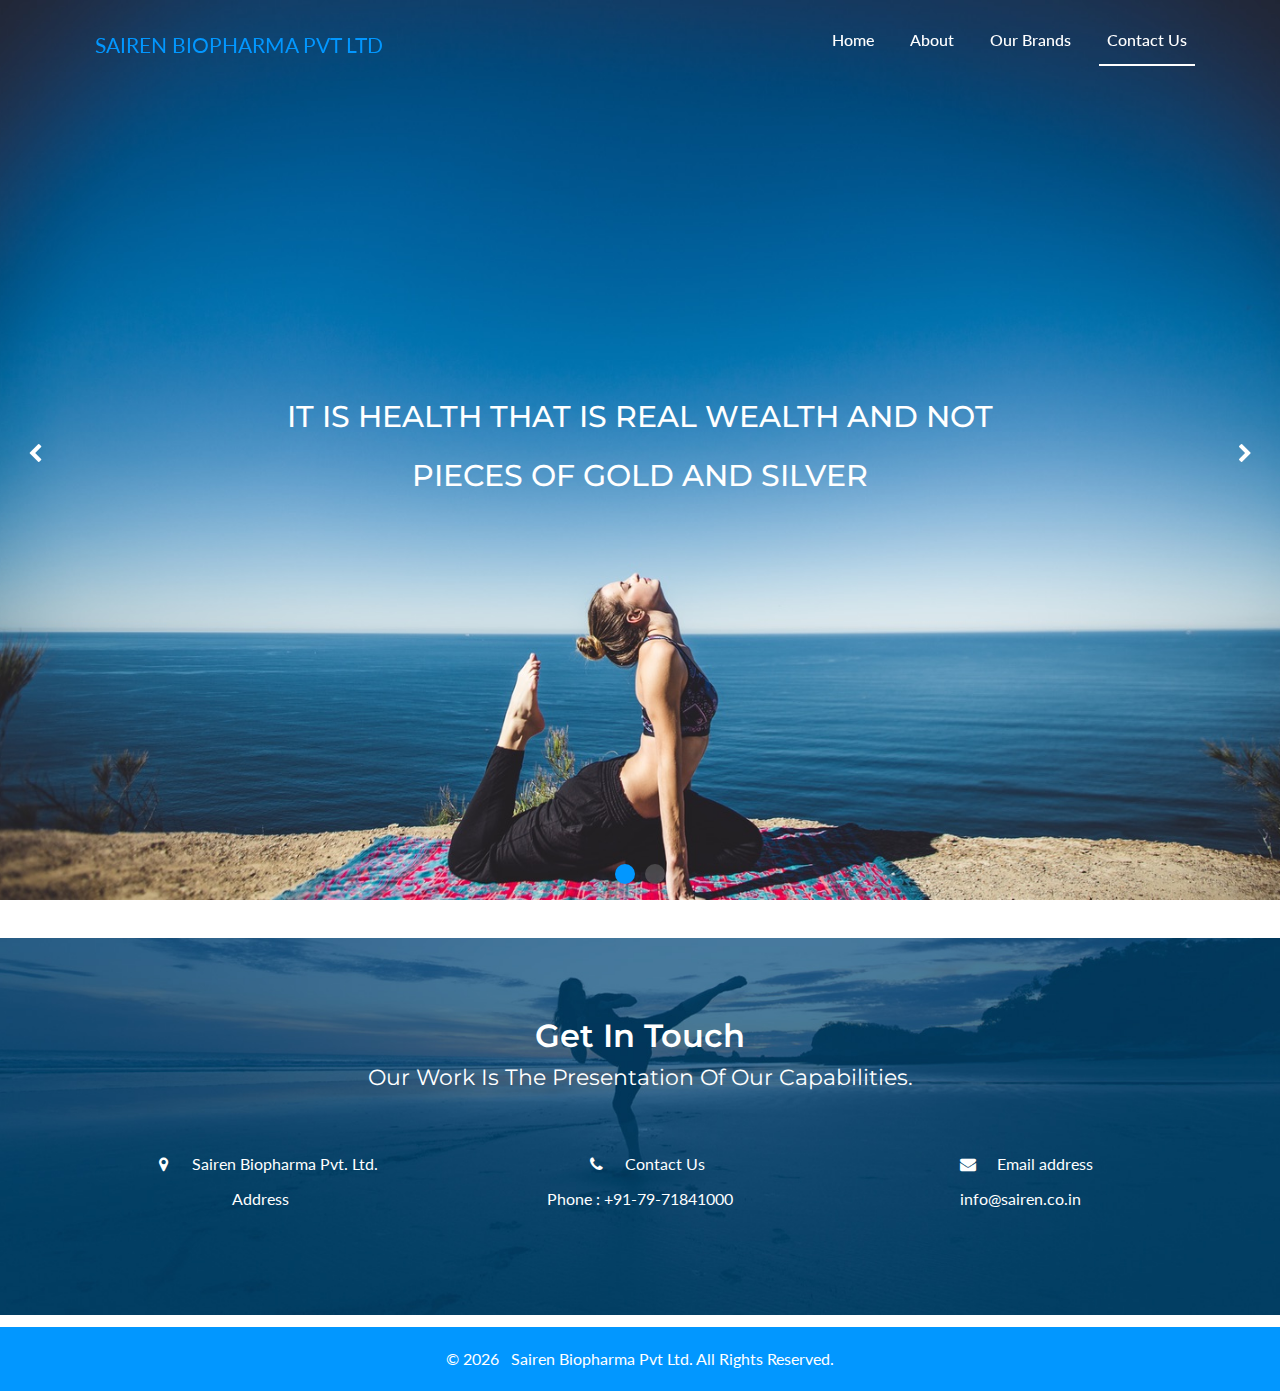
==== commit 2d40a486: "add social icon" ====
--- a/contactus.html
+++ b/contactus.html
@@ -9,7 +9,7 @@
   <!-- <meta name="description" content="">
   <meta name="author" content=""> -->
   <link rel="icon" href=" ">
-  <title>Fitness - Free Bootstrap 4 Template</title>
+  <title>Sairen Biopharma Pvt Ltd</title>
 
   <!-- Bootstrap core CSS -->
   <link href="css/bootstrap.min.css" rel="stylesheet">
@@ -47,7 +47,7 @@
       </a>
       <div class="collapse navbar-collapse" id="navbarCollapse1">
         <ul class="navbar-nav ml-auto">
-          <li class="nav-item "> <a class="nav-link" href="index.html">Home <span class="sr-only">(current)</span></a>
+          <li class="nav-item "> <a class="nav-link" href="index_old.html">Home <span class="sr-only">(current)</span></a>
           </li>
           <li class="nav-item"> <a class="nav-link" href="about.html">About</a> </li>
           <li class="nav-item"> <a class="nav-link" href="ourbrands.html">Our Brands</a> </li>
@@ -89,7 +89,7 @@
         <div class="col-md-4">
           <div class="form-group">
             <i class="fa fa-map-marker" style="color:white"></i>&nbsp;
-            <label for="exampleName">Luminol Biopharma Pvt. Ltd.</label>
+            <label for="exampleName">Sairen Biopharma Pvt. Ltd.</label>
             <br/>
             <!-- <input type="text" class="form-control" id="exampleName" aria-describedby="emailHelp"> -->
             <label for="exampleName">Address</label>
--- a/css/custom.css
+++ b/css/custom.css
@@ -945,4 +945,125 @@
 .socialicon:hover, .socialicon:focus {
 	background: #fff;
 	color: #0297FF
-}+}
+
+
+
+/* Footer social icon */
+.fa {
+	padding: 10px;
+	font-size: 30px;
+	width: 37px;
+	text-align: center;
+	text-decoration: none;
+	margin: 5px 2px;
+	border-radius: 50%;
+	/* border: 1px solid white; */
+  }  
+  .fa:hover {
+	  opacity: 0.7;
+  }  
+  .fa-facebook {
+	background: #3B5998;
+	color: white;
+  }
+  .fa-twitter {
+	background: #55ACEE;
+	color: white;
+  }
+  
+  .fa-google {
+	background: #dd4b39;
+	color: white;
+  }
+  
+  /* .fa-linkedin {
+	background: #007bb5;
+	color: white;
+  } */
+  
+  .fa-youtube {
+	background: #bb0000;
+	color: white;
+  }
+  
+  /*.fa-instagram {
+	background: #125688;
+	color: white;
+  }
+  
+  .fa-pinterest {
+	background: #cb2027;
+	color: white;
+  }
+  
+  .fa-snapchat-ghost {
+	background: #fffc00;
+	color: white;
+	text-shadow: -1px 0 black, 0 1px black, 1px 0 black, 0 -1px black;
+  }
+  
+  .fa-skype {
+	background: #00aff0;
+	color: white;
+  }
+  
+  .fa-android {
+	background: #a4c639;
+	color: white;
+  }
+  
+  .fa-dribbble {
+	background: #ea4c89;
+	color: white;
+  }
+  
+  .fa-vimeo {
+	background: #45bbff;
+	color: white;
+  }
+  
+  .fa-tumblr {
+	background: #2c4762;
+	color: white;
+  }
+  
+  .fa-vine {
+	background: #00b489;
+	color: white;
+  }
+  
+  .fa-foursquare {
+	background: #45bbff;
+	color: white;
+  }
+  
+  .fa-stumbleupon {
+	background: #eb4924;
+	color: white;
+  }
+  
+  .fa-flickr {
+	background: #f40083;
+	color: white;
+  }
+  
+  .fa-yahoo {
+	background: #430297;
+	color: white;
+  }
+  
+  .fa-soundcloud {
+	background: #ff5500;
+	color: white;
+  }
+  
+  .fa-reddit {
+	background: #ff5700;
+	color: white;
+  }
+  
+  .fa-rss {
+	background: #ff6600;
+	color: white;
+  } */